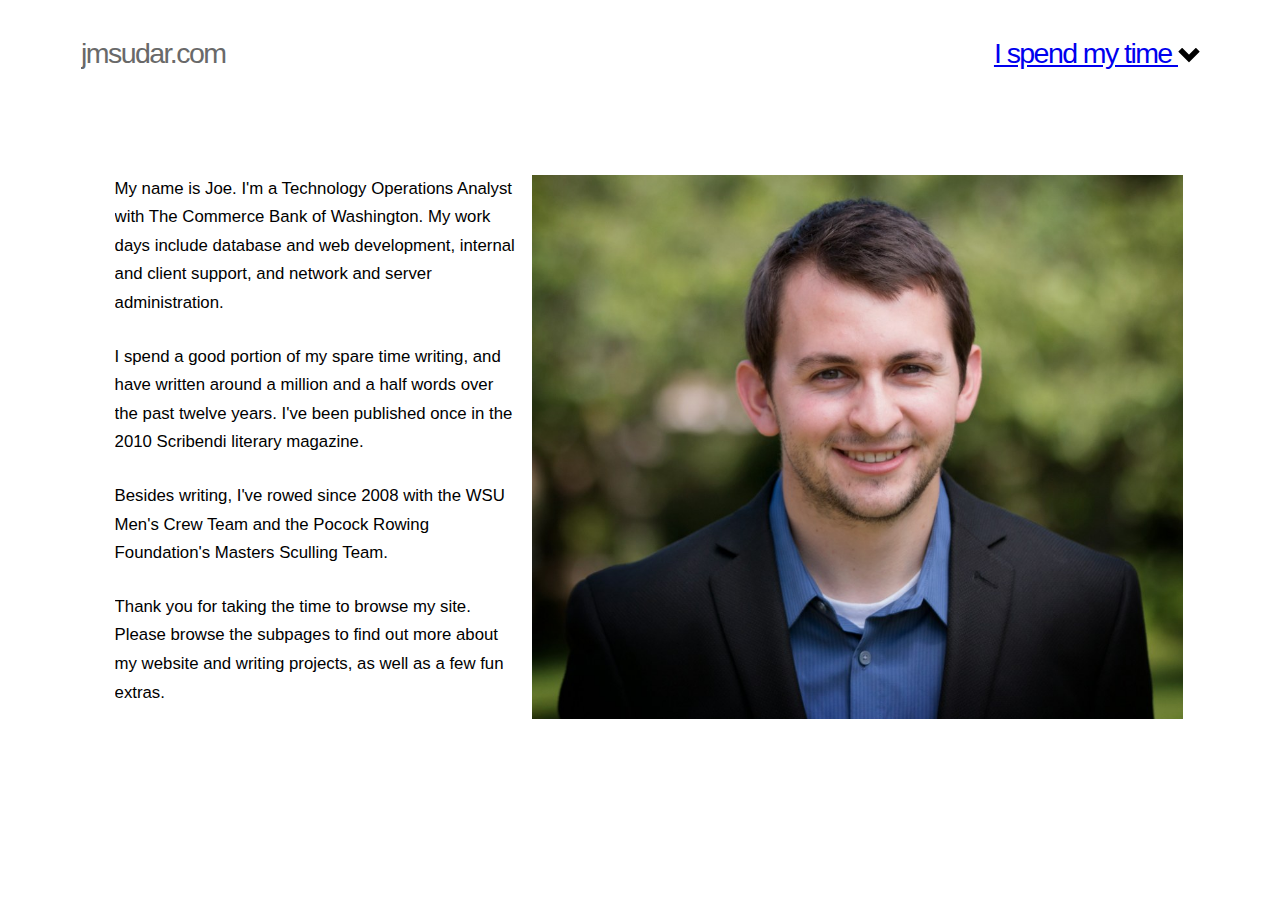
==== index.html @ 403a830b "reorder file call" ====
<!doctype html>
<html class="no-js" lang="">
    <head>
        <meta charset="utf-8">
        <meta http-equiv="x-ua-compatible" content="ie=edge">
        <title>Main - Joe Sudar</title>
        <meta name="description" content="">
        <meta name=viewport content="width=device-width, minimum-scale=1.0, maximum-scale=1.0"/>

        <link rel="apple-touch-icon" href="apple-touch-icon.png">
        <!-- Place favicon.ico in the root directory -->
	<link type="text/css" rel="stylesheet" href="css/jquery.dropdown.min.css" />
	<script type="text/javascript" src="js/jquery-3.1.1.min.js"></script>	
	<script type="text/javascript" src="js/jquery.dropdown.min.js"></script>
        <style>
		html{font:normal normal 105%/1.7 sans-serif}
		.container{max-width:1120px;margin:0 auto;padding:0 30px;padding:0 1.5rem}
		.grid{margin-left:-3%;max-width:105%}
		.unit{display:inline-block;*display:inline;*zoom:1;vertical-align:top;margin-left:3%;margin-right:-.25em;overflow:hidden;*overflow:visible}
		#menu li{float:right;margin-right:1.0em;list-style:none}	
		#menu a{text-decoration:none;color:#696969;font-size:100%}
		#menu a:visited{text-decoration:none;color:#696969}
		.span-grid{width:97%}
		h1{font-family: sans-serif;font-style: normal;font-weight: 700;line-height:1.0;letter-spacing:-0.05555556em;font-size:60px;font-size:3.4em;font-shadow:none;color:#333;}
		h2,.beta{font-family:sans-serif;font-size:40px;font-size:1.7rem;font-weight:500;color:#696969;line-height:1.5;letter-spacing:-0.05555556em}
		p,ul,hr,form,h1,.alpha,h2,.beta{margin-bottom:30px;margin-bottom:1.5rem}
		img{height:auto;}
		.head{height:150px;}
		.intro {float:right;margin:1.0em;max-width:60%;}
		@media screen and (max-width:650px){
		img{height:auto;color:#c00}
		.intro {float:right;margin:1.0em;max-width:100%;}
		.grid{margin-left:0;max-width:none}
		.unit{width:auto;margin-left:0;display:block}
		.head{height:100px}
		h1{font-family: Helvetica Neue,Helvetica,Arial,sans-serif;
		font-style: normal;
		font-weight: 600;line-height:1.0;letter-spacing:-0.05555556em;font-size:50px;font-size:2.0rem;fontshadow:none;color:#333}
		html{font-size:90%:line-height:normal}
		#menu{display:none;}
		img{height:auto;border:0;}
		.intro {display: block;margin-left:auto;margin-right:auto;}
		}
		.jq-dropdown {position: absolute;z-index: 1039;display: none;}
		.jq-dropdown .jq-dropdown-menu,
		.jq-dropdown .jq-dropdown-panel {min-width: 160px;max-width: 360px;list-style: none;background: white;border: solid 1px #ddd;border-radius: 4px;box-shadow: 0 5px 10px rgba(0, 0, 0, 0.2);overflow: visible;padding: 4px 0;margin: 0;}
		.jq-dropdown .jq-dropdown-panel {padding: 10px;}
		.jq-dropdown.jq-dropdown-tip {margin-top: 8px;}
		.jq-dropdown.jq-dropdown-tip:before {position: absolute;top: -6px;left: 9px;content: "";border-left: 7px solid transparent;border-right: 7px solid transparent;border-bottom: 7px solid #ddd;display: inline-block;}
		.jq-dropdown.jq-dropdown-tip:after {position: absolute;top: -5px;left: 10px;content: "";border-left: 6px solid transparent;border-right: 6px solid transparent;border-bottom: 6px solid white;display: inline-block;}
		.jq-dropdown.jq-dropdown-tip.jq-dropdown-anchor-right:before {left: auto;right: 9px;}
		.jq-dropdown.jq-dropdown-tip.jq-dropdown-anchor-right:after {left: auto;right: 10px;}
		.jq-dropdown.jq-dropdown-scroll .jq-dropdown-menu,
		.jq-dropdown.jq-dropdown-scroll .jq-dropdown-panel {max-height: 180px;overflow: auto;}
		.jq-dropdown .jq-dropdown-menu li {list-style: none;padding: 0 0;text-indent: 0;margin: 0;line-height: 18px;}
		.jq-dropdown .jq-dropdown-menu li > a,
		.jq-dropdown .jq-dropdown-menu label {display: block;color: inherit;text-decoration: none;line-height: 18px;padding: 3px 15px;margin: 0;white-space: nowrap;}
		.jq-dropdown .jq-dropdown-menu li > a:hover,
		.jq-dropdown .jq-dropdown-menu label:hover {background-color: #f2f2f2;color: inherit;cursor: pointer;}
		.jq-dropdown .jq-dropdown-menu .jq-dropdown-divider {font-size: 1px;border-top: solid 1px #e5e5e5;padding: 0;margin: 5px 0;}
	</style>
    </head>
    <body id="top">
        <!--[if lt IE 8]>
            <p class="browserupgrade">You are using an <strong>outdated</strong> browser. Please <a href="http://browsehappy.com/">upgrade your browser</a> to improve your experience.</p>
        <![endif]-->

        <!-- Add your site or application content here -->
	<div class="container">
	<div class="grid">
	<div class="unit span-grid">
	<div class="head">        
		<h2 style="float:left;">jmsudar.com</h2>
		<h2 style="float:right;"><a href="#" data-jq-dropdown="#jq-dropdown-1">I spend my time <img src="[data-uri]" alt="down"></a></h2>
	</div>
	<div class="unit span-grid">
	<div id="jq-dropdown-1" class="jq-dropdown jq-dropdown-tip">
    		<ul class="jq-dropdown-menu">
        		<li><a href="#">Writing</a></li>
        		<li><a href="#">Designing</a></li>
        		<li><a href="#">Rowing</a></li>
		</ul>
	</div>
		<img src="[data-uri]" class="intro" alt="portrait">
		<p>My name is Joe. I'm a Technology Operations Analyst with The Commerce Bank of Washington. My work days include database and web development, internal and client support, and network and server administration.</p>
		<p>I spend a good portion of my spare time writing, and have written around a million and a half words over the past twelve years. I've been published once in the 2010 Scribendi literary magazine.</p>
		<p>Besides writing, I've rowed since 2008 with the WSU Men's Crew Team and the Pocock Rowing Foundation's Masters Sculling Team.</p>
		<p>Thank you for taking the time to browse my site. Please browse the subpages to find out more about my website and writing projects, as well as a few fun extras.</p>
  	</div>
	</div>
	</div>
	</div>
	<!--<script>
		jQuery&&function($){function t(t,e){var n=t?$(this):e,d=$(n.attr("data-jq-dropdown")),a=n.hasClass("jq-dropdown-open");if(t){if($(t.target).hasClass("jq-dropdown-ignore"))return;t.preventDefault(),t.stopPropagation()}else if(n!==e.target&&$(e.target).hasClass("jq-dropdown-ignore"))return;o(),a||n.hasClass("jq-dropdown-disabled")||(n.addClass("jq-dropdown-open"),d.data("jq-dropdown-trigger",n).show(),r(),d.trigger("show",{jqDropdown:d,trigger:n}))}function o(t){var o=t?$(t.target).parents().addBack():null;if(o&&o.is(".jq-dropdown")){if(!o.is(".jq-dropdown-menu"))return;if(!o.is("A"))return}$(document).find(".jq-dropdown:visible").each(function(){var t=$(this);t.hide().removeData("jq-dropdown-trigger").trigger("hide",{jqDropdown:t})}),$(document).find(".jq-dropdown-open").removeClass("jq-dropdown-open")}function r(){var t=$(".jq-dropdown:visible").eq(0),o=t.data("jq-dropdown-trigger"),r=o?parseInt(o.attr("data-horizontal-offset")||0,10):null,e=o?parseInt(o.attr("data-vertical-offset")||0,10):null;0!==t.length&&o&&t.css(t.hasClass("jq-dropdown-relative")?{left:t.hasClass("jq-dropdown-anchor-right")?o.position().left-(t.outerWidth(!0)-o.outerWidth(!0))-parseInt(o.css("margin-right"),10)+r:o.position().left+parseInt(o.css("margin-left"),10)+r,top:o.position().top+o.outerHeight(!0)-parseInt(o.css("margin-top"),10)+e}:{left:t.hasClass("jq-dropdown-anchor-right")?o.offset().left-(t.outerWidth()-o.outerWidth())+r:o.offset().left+r,top:o.offset().top+o.outerHeight()+e})}$.extend($.fn,{jqDropdown:function(r,e){switch(r){case"show":return t(null,$(this)),$(this);case"hide":return o(),$(this);case"attach":return $(this).attr("data-jq-dropdown",e);case"detach":return o(),$(this).removeAttr("data-jq-dropdown");case"disable":return $(this).addClass("jq-dropdown-disabled");case"enable":return o(),$(this).removeClass("jq-dropdown-disabled")}}}),$(document).on("click.jq-dropdown","[data-jq-dropdown]",t),$(document).on("click.jq-dropdown",o),$(window).on("resize",r)}(jQuery);
	</script>-->
        <!-- Google Analytics: change UA-XXXXX-X to be your site's ID. -->
        <!--<script>
            (function(b,o,i,l,e,r){b.GoogleAnalyticsObject=l;b[l]||(b[l]=
            function(){(b[l].q=b[l].q||[]).push(arguments)});b[l].l=+new Date;
            e=o.createElement(i);r=o.getElementsByTagName(i)[0];
            e.src='https://www.google-analytics.com/analytics.js';
            r.parentNode.insertBefore(e,r)}(window,document,'script','ga'));
            ga('create','UA-XXXXX-X','auto');ga('send','pageview');
        </script>-->
    </body>
</html>
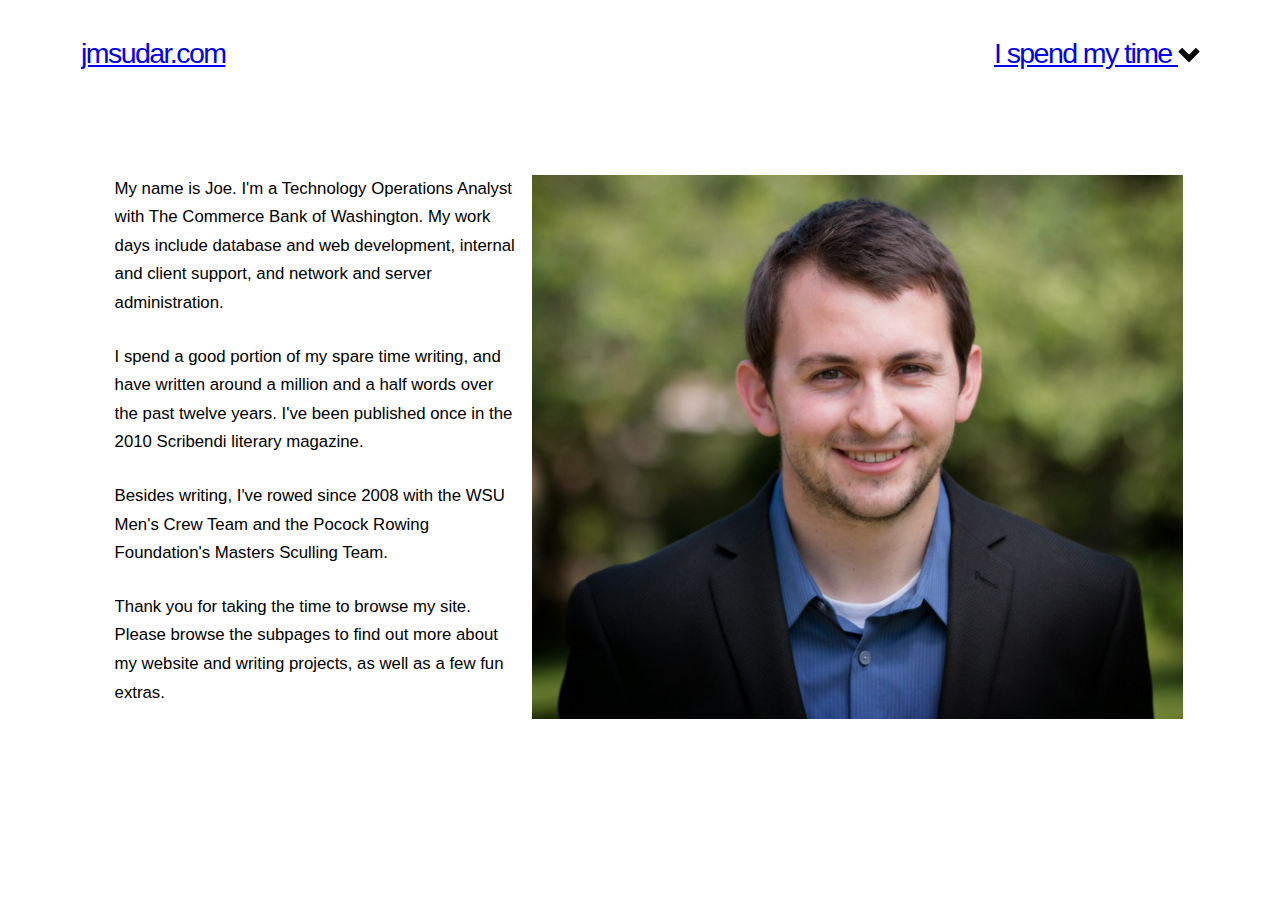
==== commit 41e79fe7: "unlinking CSS" ====
--- a/index.html
+++ b/index.html
@@ -9,7 +9,7 @@
 
         <link rel="apple-touch-icon" href="apple-touch-icon.png">
         <!-- Place favicon.ico in the root directory -->
-	<link type="text/css" rel="stylesheet" href="css/jquery.dropdown.min.css" />
+	<!--<link type="text/css" rel="stylesheet" href="css/jquery.dropdown.min.css" />-->
 	<script type="text/javascript" src="js/jquery-3.1.1.min.js"></script>	
 	<script type="text/javascript" src="js/jquery.dropdown.min.js"></script>
         <style>
@@ -18,8 +18,8 @@
 		.grid{margin-left:-3%;max-width:105%}
 		.unit{display:inline-block;*display:inline;*zoom:1;vertical-align:top;margin-left:3%;margin-right:-.25em;overflow:hidden;*overflow:visible}
 		#menu li{float:right;margin-right:1.0em;list-style:none}	
-		#menu a{text-decoration:none;color:#696969;font-size:100%}
-		#menu a:visited{text-decoration:none;color:#696969}
+		#menu a{text-decoration:none;color:#696969;font-size:100% !important}
+		#menu a:visited{text-decoration:none;color:#696969 !important}
 		.span-grid{width:97%}
 		h1{font-family: sans-serif;font-style: normal;font-weight: 700;line-height:1.0;letter-spacing:-0.05555556em;font-size:60px;font-size:3.4em;font-shadow:none;color:#333;}
 		h2,.beta{font-family:sans-serif;font-size:40px;font-size:1.7rem;font-weight:500;color:#696969;line-height:1.5;letter-spacing:-0.05555556em}
@@ -70,7 +70,7 @@
 	<div class="grid">
 	<div class="unit span-grid">
 	<div class="head">        
-		<h2 style="float:left;">jmsudar.com</h2>
+		<h2 style="float:left;"><a href="#">jmsudar.com</a></h2>
 		<h2 style="float:right;"><a href="#" data-jq-dropdown="#jq-dropdown-1">I spend my time <img src="[data-uri]" alt="down"></a></h2>
 	</div>
 	<div class="unit span-grid">
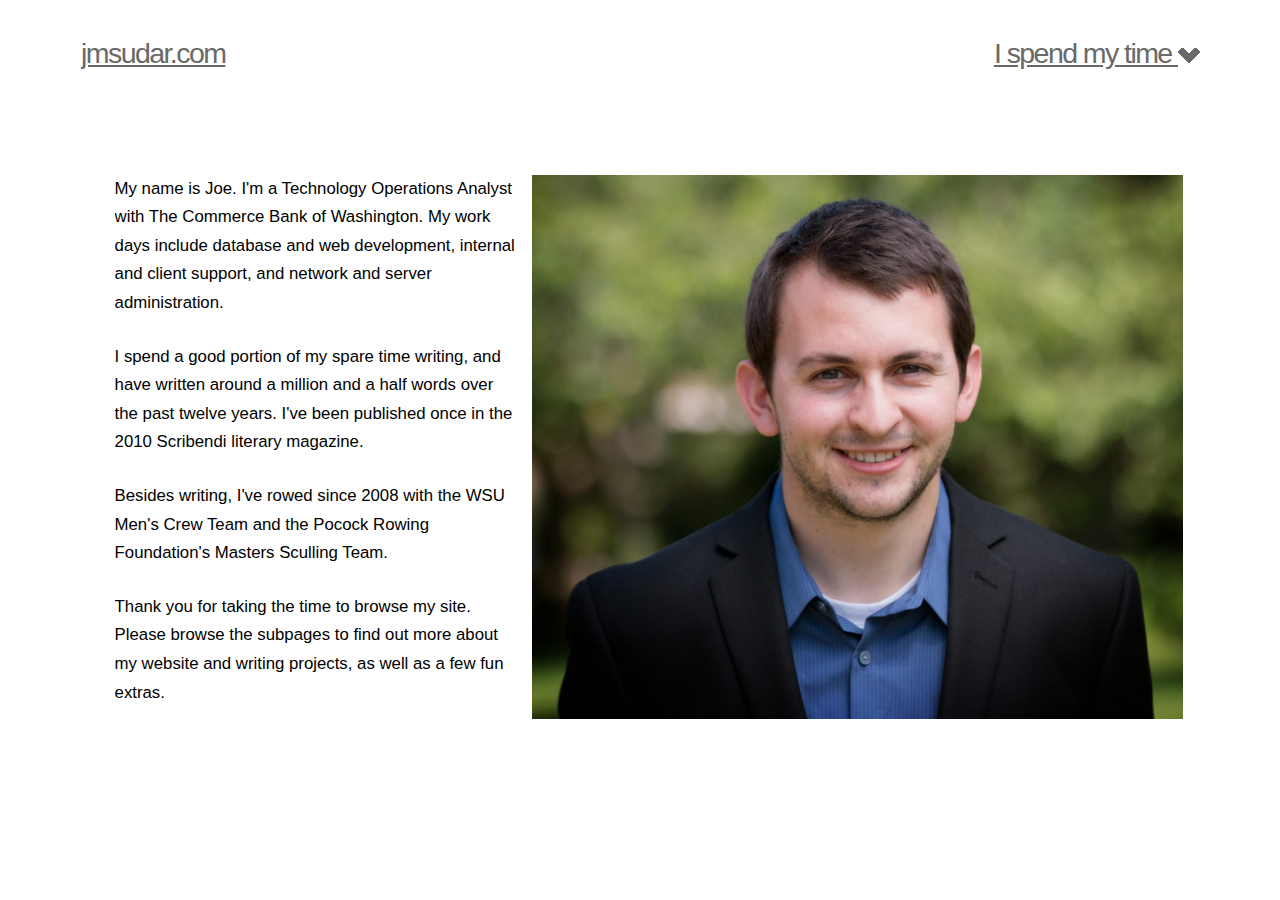
==== commit b850c5c5: "gray chevron" ====
--- a/index.html
+++ b/index.html
@@ -10,16 +10,17 @@
         <link rel="apple-touch-icon" href="apple-touch-icon.png">
         <!-- Place favicon.ico in the root directory -->
 	<!--<link type="text/css" rel="stylesheet" href="css/jquery.dropdown.min.css" />-->
-	<script type="text/javascript" src="js/jquery-3.1.1.min.js"></script>	
-	<script type="text/javascript" src="js/jquery.dropdown.min.js"></script>
+	<!--<script type="text/javascript" src="js/jquery-3.1.1.min.js"></script>-->	
+	<!--<script type="text/javascript" src="js/jquery.dropdown.min.js"></script>-->
         <style>
 		html{font:normal normal 105%/1.7 sans-serif}
+		a{color:#696969; !important}
 		.container{max-width:1120px;margin:0 auto;padding:0 30px;padding:0 1.5rem}
 		.grid{margin-left:-3%;max-width:105%}
 		.unit{display:inline-block;*display:inline;*zoom:1;vertical-align:top;margin-left:3%;margin-right:-.25em;overflow:hidden;*overflow:visible}
 		#menu li{float:right;margin-right:1.0em;list-style:none}	
-		#menu a{text-decoration:none;color:#696969;font-size:100% !important}
-		#menu a:visited{text-decoration:none;color:#696969 !important}
+		#menu a{text-decoration:none;color:#696969;font-size:100%}
+		#menu a:visited{text-decoration:none;color:#696969}
 		.span-grid{width:97%}
 		h1{font-family: sans-serif;font-style: normal;font-weight: 700;line-height:1.0;letter-spacing:-0.05555556em;font-size:60px;font-size:3.4em;font-shadow:none;color:#333;}
 		h2,.beta{font-family:sans-serif;font-size:40px;font-size:1.7rem;font-weight:500;color:#696969;line-height:1.5;letter-spacing:-0.05555556em}
@@ -71,7 +72,7 @@
 	<div class="unit span-grid">
 	<div class="head">        
 		<h2 style="float:left;"><a href="#">jmsudar.com</a></h2>
-		<h2 style="float:right;"><a href="#" data-jq-dropdown="#jq-dropdown-1">I spend my time <img src="[data-uri]" alt="down"></a></h2>
+		<h2 style="float:right;"><a href="#" data-jq-dropdown="#jq-dropdown-1">I spend my time <img src="[data-uri]" alt="down"></a></h2>
 	</div>
 	<div class="unit span-grid">
 	<div id="jq-dropdown-1" class="jq-dropdown jq-dropdown-tip">
@@ -90,9 +91,15 @@
 	</div>
 	</div>
 	</div>
-	<!--<script>
+	<script>
+		/*! jQuery v3.1.1 | (c) jQuery Foundation | jquery.org/license */
+!function(a,b){"use strict";"object"==typeof module&&"object"==typeof module.exports?module.exports=a.document?b(a,!0):function(a){if(!a.document)throw new Error("jQuery requires a window with a document");return b(a)}:b(a)}("undefined"!=typeof window?window:this,function(a,b){"use strict";var c=[],d=a.document,e=Object.getPrototypeOf,f=c.slice,g=c.concat,h=c.push,i=c.indexOf,j={},k=j.toString,l=j.hasOwnProperty,m=l.toString,n=m.call(Object),o={};function p(a,b){b=b||d;var c=b.createElement("script");c.text=a,b.head.appendChild(c).parentNode.removeChild(c)}var q="3.1.1",r=function(a,b){return new r.fn.init(a,b)},s=/^[\s\uFEFF\xA0]+|[\s\uFEFF\xA0]+$/g,t=/^-ms-/,u=/-([a-z])/g,v=function(a,b){return b.toUpperCase()};r.fn=r.prototype={jquery:q,constructor:r,length:0,toArray:function(){return f.call(this)},get:function(a){return null==a?f.call(this):a<0?this[a+this.length]:this[a]},pushStack:function(a){var b=r.merge(this.constructor(),a);return b.prevObject=this,b},each:function(a){return r.each(this,a)},map:function(a){return this.pushStack(r.map(this,function(b,c){return a.call(b,c,b)}))},slice:function(){return this.pushStack(f.apply(this,arguments))},first:function(){return this.eq(0)},last:function(){return this.eq(-1)},eq:function(a){var b=this.length,c=+a+(a<0?b:0);return this.pushStack(c>=0&&c<b?[this[c]]:[])},end:function(){return this.prevObject||this.constructor()},push:h,sort:c.sort,splice:c.splice},r.extend=r.fn.extend=function(){var a,b,c,d,e,f,g=arguments[0]||{},h=1,i=arguments.length,j=!1;for("boolean"==typeof g&&(j=g,g=arguments[h]||{},h++),"object"==typeof g||r.isFunction(g)||(g={}),h===i&&(g=this,h--);h<i;h++)if(null!=(a=arguments[h]))for(b in a)c=g[b],d=a[b],g!==d&&(j&&d&&(r.isPlainObject(d)||(e=r.isArray(d)))?(e?(e=!1,f=c&&r.isArray(c)?c:[]):f=c&&r.isPlainObject(c)?c:{},g[b]=r.extend(j,f,d)):void 0!==d&&(g[b]=d));return g},r.extend({expando:"jQuery"+(q+Math.random()).replace(/\D/g,""),isReady:!0,error:function(a){throw new Error(a)},noop:function(){},isFunction:function(a){return"function"===r.type(a)},isArray:Array.isArray,isWindow:function(a){return null!=a&&a===a.window},isNumeric:function(a){var b=r.type(a);return("number"===b||"string"===b)&&!isNaN(a-parseFloat(a))},isPlainObject:function(a){var b,c;return!(!a||"[object Object]"!==k.call(a))&&(!(b=e(a))||(c=l.call(b,"constructor")&&b.constructor,"function"==typeof c&&m.call(c)===n))},isEmptyObject:function(a){var b;for(b in a)return!1;return!0},type:function(a){return null==a?a+"":"object"==typeof a||"function"==typeof a?j[k.call(a)]||"object":typeof a},globalEval:function(a){p(a)},camelCase:function(a){return a.replace(t,"ms-").replace(u,v)},nodeName:function(a,b){return a.nodeName&&a.nodeName.toLowerCase()===b.toLowerCase()},each:function(a,b){var c,d=0;if(w(a)){for(c=a.length;d<c;d++)if(b.call(a[d],d,a[d])===!1)break}else for(d in a)if(b.call(a[d],d,a[d])===!1)break;return a},trim:function(a){return null==a?"":(a+"").replace(s,"")},makeArray:function(a,b){var c=b||[];return null!=a&&(w(Object(a))?r.merge(c,"string"==typeof a?[a]:a):h.call(c,a)),c},inArray:function(a,b,c){return null==b?-1:i.call(b,a,c)},merge:function(a,b){for(var c=+b.length,d=0,e=a.length;d<c;d++)a[e++]=b[d];return a.length=e,a},grep:function(a,b,c){for(var d,e=[],f=0,g=a.length,h=!c;f<g;f++)d=!b(a[f],f),d!==h&&e.push(a[f]);return e},map:function(a,b,c){var d,e,f=0,h=[];if(w(a))for(d=a.length;f<d;f++)e=b(a[f],f,c),null!=e&&h.push(e);else for(f in a)e=b(a[f],f,c),null!=e&&h.push(e);return g.apply([],h)},guid:1,proxy:function(a,b){var c,d,e;if("string"==typeof b&&(c=a[b],b=a,a=c),r.isFunction(a))return d=f.call(arguments,2),e=function(){return a.apply(b||this,d.concat(f.call(arguments)))},e.guid=a.guid=a.guid||r.guid++,e},now:Date.now,support:o}),"function"==typeof Symbol&&(r.fn[Symbol.iterator]=c[Symbol.iterator]),r.each("Boolean Number String Function Array Date RegExp Object Error Symbol".split(" "),function(a,b){j["[object "+b+"]"]=b.toLowerCase()});function w(a){var b=!!a&&"length"in a&&a.length,c=r.type(a);return"function"!==c&&!r.isWindow(a)&&("array"===c||0===b||"number"==typeof b&&b>0&&b-1 in a)}var x=function(a){var b,c,d,e,f,g,h,i,j,k,l,m,n,o,p,q,r,s,t,u="sizzle"+1*new Date,v=a.document,w=0,x=0,y=ha(),z=ha(),A=ha(),B=function(a,b){return a===b&&(l=!0),0},C={}.hasOwnProperty,D=[],E=D.pop,F=D.push,G=D.push,H=D.slice,I=function(a,b){for(var c=0,d=a.length;c<d;c++)if(a[c]===b)return c;return-1},J="checked|selected|async|autofocus|autoplay|controls|defer|disabled|hidden|ismap|loop|multiple|open|readonly|required|scoped",K="[\\x20\\t\\r\\n\\f]",L="(?:\\\\.|[\\w-]|[^\0-\\xa0])+",M="\\["+K+"*("+L+")(?:"+K+"*([*^$|!~]?=)"+K+"*(?:'((?:\\\\.|[^\\\\'])*)'|\"((?:\\\\.|[^\\\\\"])*)\"|("+L+"))|)"+K+"*\\]",N=":("+L+")(?:\\((('((?:\\\\.|[^\\\\'])*)'|\"((?:\\\\.|[^\\\\\"])*)\")|((?:\\\\.|[^\\\\()[\\]]|"+M+")*)|.*)\\)|)",O=new RegExp(K+"+","g"),P=new RegExp("^"+K+"+|((?:^|[^\\\\])(?:\\\\.)*)"+K+"+$","g"),Q=new RegExp("^"+K+"*,"+K+"*"),R=new RegExp("^"+K+"*([>+~]|"+K+")"+K+"*"),S=new RegExp("="+K+"*([^\\]'\"]*?)"+K+"*\\]","g"),T=new RegExp(N),U=new RegExp("^"+L+"$"),V={ID:new RegExp("^#("+L+")"),CLASS:new RegExp("^\\.("+L+")"),TAG:new RegExp("^("+L+"|[*])"),ATTR:new RegExp("^"+M),PSEUDO:new RegExp("^"+N),CHILD:new RegExp("^:(only|first|last|nth|nth-last)-(child|of-type)(?:\\("+K+"*(even|odd|(([+-]|)(\\d*)n|)"+K+"*(?:([+-]|)"+K+"*(\\d+)|))"+K+"*\\)|)","i"),bool:new RegExp("^(?:"+J+")$","i"),needsContext:new RegExp("^"+K+"*[>+~]|:(even|odd|eq|gt|lt|nth|first|last)(?:\\("+K+"*((?:-\\d)?\\d*)"+K+"*\\)|)(?=[^-]|$)","i")},W=/^(?:input|select|textarea|button)$/i,X=/^h\d$/i,Y=/^[^{]+\{\s*\[native \w/,Z=/^(?:#([\w-]+)|(\w+)|\.([\w-]+))$/,$=/[+~]/,_=new RegExp("\\\\([\\da-f]{1,6}"+K+"?|("+K+")|.)","ig"),aa=function(a,b,c){var d="0x"+b-65536;return d!==d||c?b:d<0?String.fromCharCode(d+65536):String.fromCharCode(d>>10|55296,1023&d|56320)},ba=/([\0-\x1f\x7f]|^-?\d)|^-$|[^\0-\x1f\x7f-\uFFFF\w-]/g,ca=function(a,b){return b?"\0"===a?"\ufffd":a.slice(0,-1)+"\\"+a.charCodeAt(a.length-1).toString(16)+" ":"\\"+a},da=function(){m()},ea=ta(function(a){return a.disabled===!0&&("form"in a||"label"in a)},{dir:"parentNode",next:"legend"});try{G.apply(D=H.call(v.childNodes),v.childNodes),D[v.childNodes.length].nodeType}catch(fa){G={apply:D.length?function(a,b){F.apply(a,H.call(b))}:function(a,b){var c=a.length,d=0;while(a[c++]=b[d++]);a.length=c-1}}}function ga(a,b,d,e){var f,h,j,k,l,o,r,s=b&&b.ownerDocument,w=b?b.nodeType:9;if(d=d||[],"string"!=typeof a||!a||1!==w&&9!==w&&11!==w)return d;if(!e&&((b?b.ownerDocument||b:v)!==n&&m(b),b=b||n,p)){if(11!==w&&(l=Z.exec(a)))if(f=l[1]){if(9===w){if(!(j=b.getElementById(f)))return d;if(j.id===f)return d.push(j),d}else if(s&&(j=s.getElementById(f))&&t(b,j)&&j.id===f)return d.push(j),d}else{if(l[2])return G.apply(d,b.getElementsByTagName(a)),d;if((f=l[3])&&c.getElementsByClassName&&b.getElementsByClassName)return G.apply(d,b.getElementsByClassName(f)),d}if(c.qsa&&!A[a+" "]&&(!q||!q.test(a))){if(1!==w)s=b,r=a;else if("object"!==b.nodeName.toLowerCase()){(k=b.getAttribute("id"))?k=k.replace(ba,ca):b.setAttribute("id",k=u),o=g(a),h=o.length;while(h--)o[h]="#"+k+" "+sa(o[h]);r=o.join(","),s=$.test(a)&&qa(b.parentNode)||b}if(r)try{return G.apply(d,s.querySelectorAll(r)),d}catch(x){}finally{k===u&&b.removeAttribute("id")}}}return i(a.replace(P,"$1"),b,d,e)}function ha(){var a=[];function b(c,e){return a.push(c+" ")>d.cacheLength&&delete b[a.shift()],b[c+" "]=e}return b}function ia(a){return a[u]=!0,a}function ja(a){var b=n.createElement("fieldset");try{return!!a(b)}catch(c){return!1}finally{b.parentNode&&b.parentNode.removeChild(b),b=null}}function ka(a,b){var c=a.split("|"),e=c.length;while(e--)d.attrHandle[c[e]]=b}function la(a,b){var c=b&&a,d=c&&1===a.nodeType&&1===b.nodeType&&a.sourceIndex-b.sourceIndex;if(d)return d;if(c)while(c=c.nextSibling)if(c===b)return-1;return a?1:-1}function ma(a){return function(b){var c=b.nodeName.toLowerCase();return"input"===c&&b.type===a}}function na(a){return function(b){var c=b.nodeName.toLowerCase();return("input"===c||"button"===c)&&b.type===a}}function oa(a){return function(b){return"form"in b?b.parentNode&&b.disabled===!1?"label"in b?"label"in b.parentNode?b.parentNode.disabled===a:b.disabled===a:b.isDisabled===a||b.isDisabled!==!a&&ea(b)===a:b.disabled===a:"label"in b&&b.disabled===a}}function pa(a){return ia(function(b){return b=+b,ia(function(c,d){var e,f=a([],c.length,b),g=f.length;while(g--)c[e=f[g]]&&(c[e]=!(d[e]=c[e]))})})}function qa(a){return a&&"undefined"!=typeof a.getElementsByTagName&&a}c=ga.support={},f=ga.isXML=function(a){var b=a&&(a.ownerDocument||a).documentElement;return!!b&&"HTML"!==b.nodeName},m=ga.setDocument=function(a){var b,e,g=a?a.ownerDocument||a:v;return g!==n&&9===g.nodeType&&g.documentElement?(n=g,o=n.documentElement,p=!f(n),v!==n&&(e=n.defaultView)&&e.top!==e&&(e.addEventListener?e.addEventListener("unload",da,!1):e.attachEvent&&e.attachEvent("onunload",da)),c.attributes=ja(function(a){return a.className="i",!a.getAttribute("className")}),c.getElementsByTagName=ja(function(a){return a.appendChild(n.createComment("")),!a.getElementsByTagName("*").length}),c.getElementsByClassName=Y.test(n.getElementsByClassName),c.getById=ja(function(a){return o.appendChild(a).id=u,!n.getElementsByName||!n.getElementsByName(u).length}),c.getById?(d.filter.ID=function(a){var b=a.replace(_,aa);return function(a){return a.getAttribute("id")===b}},d.find.ID=function(a,b){if("undefined"!=typeof b.getElementById&&p){var c=b.getElementById(a);return c?[c]:[]}}):(d.filter.ID=function(a){var b=a.replace(_,aa);return function(a){var c="undefined"!=typeof a.getAttributeNode&&a.getAttributeNode("id");return c&&c.value===b}},d.find.ID=function(a,b){if("undefined"!=typeof b.getElementById&&p){var c,d,e,f=b.getElementById(a);if(f){if(c=f.getAttributeNode("id"),c&&c.value===a)return[f];e=b.getElementsByName(a),d=0;while(f=e[d++])if(c=f.getAttributeNode("id"),c&&c.value===a)return[f]}return[]}}),d.find.TAG=c.getElementsByTagName?function(a,b){return"undefined"!=typeof b.getElementsByTagName?b.getElementsByTagName(a):c.qsa?b.querySelectorAll(a):void 0}:function(a,b){var c,d=[],e=0,f=b.getElementsByTagName(a);if("*"===a){while(c=f[e++])1===c.nodeType&&d.push(c);return d}return f},d.find.CLASS=c.getElementsByClassName&&function(a,b){if("undefined"!=typeof b.getElementsByClassName&&p)return b.getElementsByClassName(a)},r=[],q=[],(c.qsa=Y.test(n.querySelectorAll))&&(ja(function(a){o.appendChild(a).innerHTML="<a id='"+u+"'></a><select id='"+u+"-\r\\' msallowcapture=''><option selected=''></option></select>",a.querySelectorAll("[msallowcapture^='']").length&&q.push("[*^$]="+K+"*(?:''|\"\")"),a.querySelectorAll("[selected]").length||q.push("\\["+K+"*(?:value|"+J+")"),a.querySelectorAll("[id~="+u+"-]").length||q.push("~="),a.querySelectorAll(":checked").length||q.push(":checked"),a.querySelectorAll("a#"+u+"+*").length||q.push(".#.+[+~]")}),ja(function(a){a.innerHTML="<a href='' disabled='disabled'></a><select disabled='disabled'><option/></select>";var b=n.createElement("input");b.setAttribute("type","hidden"),a.appendChild(b).setAttribute("name","D"),a.querySelectorAll("[name=d]").length&&q.push("name"+K+"*[*^$|!~]?="),2!==a.querySelectorAll(":enabled").length&&q.push(":enabled",":disabled"),o.appendChild(a).disabled=!0,2!==a.querySelectorAll(":disabled").length&&q.push(":enabled",":disabled"),a.querySelectorAll("*,:x"),q.push(",.*:")})),(c.matchesSelector=Y.test(s=o.matches||o.webkitMatchesSelector||o.mozMatchesSelector||o.oMatchesSelector||o.msMatchesSelector))&&ja(function(a){c.disconnectedMatch=s.call(a,"*"),s.call(a,"[s!='']:x"),r.push("!=",N)}),q=q.length&&new RegExp(q.join("|")),r=r.length&&new RegExp(r.join("|")),b=Y.test(o.compareDocumentPosition),t=b||Y.test(o.contains)?function(a,b){var c=9===a.nodeType?a.documentElement:a,d=b&&b.parentNode;return a===d||!(!d||1!==d.nodeType||!(c.contains?c.contains(d):a.compareDocumentPosition&&16&a.compareDocumentPosition(d)))}:function(a,b){if(b)while(b=b.parentNode)if(b===a)return!0;return!1},B=b?function(a,b){if(a===b)return l=!0,0;var d=!a.compareDocumentPosition-!b.compareDocumentPosition;return d?d:(d=(a.ownerDocument||a)===(b.ownerDocument||b)?a.compareDocumentPosition(b):1,1&d||!c.sortDetached&&b.compareDocumentPosition(a)===d?a===n||a.ownerDocument===v&&t(v,a)?-1:b===n||b.ownerDocument===v&&t(v,b)?1:k?I(k,a)-I(k,b):0:4&d?-1:1)}:function(a,b){if(a===b)return l=!0,0;var c,d=0,e=a.parentNode,f=b.parentNode,g=[a],h=[b];if(!e||!f)return a===n?-1:b===n?1:e?-1:f?1:k?I(k,a)-I(k,b):0;if(e===f)return la(a,b);c=a;while(c=c.parentNode)g.unshift(c);c=b;while(c=c.parentNode)h.unshift(c);while(g[d]===h[d])d++;return d?la(g[d],h[d]):g[d]===v?-1:h[d]===v?1:0},n):n},ga.matches=function(a,b){return ga(a,null,null,b)},ga.matchesSelector=function(a,b){if((a.ownerDocument||a)!==n&&m(a),b=b.replace(S,"='$1']"),c.matchesSelector&&p&&!A[b+" "]&&(!r||!r.test(b))&&(!q||!q.test(b)))try{var d=s.call(a,b);if(d||c.disconnectedMatch||a.document&&11!==a.document.nodeType)return d}catch(e){}return ga(b,n,null,[a]).length>0},ga.contains=function(a,b){return(a.ownerDocument||a)!==n&&m(a),t(a,b)},ga.attr=function(a,b){(a.ownerDocument||a)!==n&&m(a);var e=d.attrHandle[b.toLowerCase()],f=e&&C.call(d.attrHandle,b.toLowerCase())?e(a,b,!p):void 0;return void 0!==f?f:c.attributes||!p?a.getAttribute(b):(f=a.getAttributeNode(b))&&f.specified?f.value:null},ga.escape=function(a){return(a+"").replace(ba,ca)},ga.error=function(a){throw new Error("Syntax error, unrecognized expression: "+a)},ga.uniqueSort=function(a){var b,d=[],e=0,f=0;if(l=!c.detectDuplicates,k=!c.sortStable&&a.slice(0),a.sort(B),l){while(b=a[f++])b===a[f]&&(e=d.push(f));while(e--)a.splice(d[e],1)}return k=null,a},e=ga.getText=function(a){var b,c="",d=0,f=a.nodeType;if(f){if(1===f||9===f||11===f){if("string"==typeof a.textContent)return a.textContent;for(a=a.firstChild;a;a=a.nextSibling)c+=e(a)}else if(3===f||4===f)return a.nodeValue}else while(b=a[d++])c+=e(b);return c},d=ga.selectors={cacheLength:50,createPseudo:ia,match:V,attrHandle:{},find:{},relative:{">":{dir:"parentNode",first:!0}," ":{dir:"parentNode"},"+":{dir:"previousSibling",first:!0},"~":{dir:"previousSibling"}},preFilter:{ATTR:function(a){return a[1]=a[1].replace(_,aa),a[3]=(a[3]||a[4]||a[5]||"").replace(_,aa),"~="===a[2]&&(a[3]=" "+a[3]+" "),a.slice(0,4)},CHILD:function(a){return a[1]=a[1].toLowerCase(),"nth"===a[1].slice(0,3)?(a[3]||ga.error(a[0]),a[4]=+(a[4]?a[5]+(a[6]||1):2*("even"===a[3]||"odd"===a[3])),a[5]=+(a[7]+a[8]||"odd"===a[3])):a[3]&&ga.error(a[0]),a},PSEUDO:function(a){var b,c=!a[6]&&a[2];return V.CHILD.test(a[0])?null:(a[3]?a[2]=a[4]||a[5]||"":c&&T.test(c)&&(b=g(c,!0))&&(b=c.indexOf(")",c.length-b)-c.length)&&(a[0]=a[0].slice(0,b),a[2]=c.slice(0,b)),a.slice(0,3))}},filter:{TAG:function(a){var b=a.replace(_,aa).toLowerCase();return"*"===a?function(){return!0}:function(a){return a.nodeName&&a.nodeName.toLowerCase()===b}},CLASS:function(a){var b=y[a+" "];return b||(b=new RegExp("(^|"+K+")"+a+"("+K+"|$)"))&&y(a,function(a){return b.test("string"==typeof a.className&&a.className||"undefined"!=typeof a.getAttribute&&a.getAttribute("class")||"")})},ATTR:function(a,b,c){return function(d){var e=ga.attr(d,a);return null==e?"!="===b:!b||(e+="","="===b?e===c:"!="===b?e!==c:"^="===b?c&&0===e.indexOf(c):"*="===b?c&&e.indexOf(c)>-1:"$="===b?c&&e.slice(-c.length)===c:"~="===b?(" "+e.replace(O," ")+" ").indexOf(c)>-1:"|="===b&&(e===c||e.slice(0,c.length+1)===c+"-"))}},CHILD:function(a,b,c,d,e){var f="nth"!==a.slice(0,3),g="last"!==a.slice(-4),h="of-type"===b;return 1===d&&0===e?function(a){return!!a.parentNode}:function(b,c,i){var j,k,l,m,n,o,p=f!==g?"nextSibling":"previousSibling",q=b.parentNode,r=h&&b.nodeName.toLowerCase(),s=!i&&!h,t=!1;if(q){if(f){while(p){m=b;while(m=m[p])if(h?m.nodeName.toLowerCase()===r:1===m.nodeType)return!1;o=p="only"===a&&!o&&"nextSibling"}return!0}if(o=[g?q.firstChild:q.lastChild],g&&s){m=q,l=m[u]||(m[u]={}),k=l[m.uniqueID]||(l[m.uniqueID]={}),j=k[a]||[],n=j[0]===w&&j[1],t=n&&j[2],m=n&&q.childNodes[n];while(m=++n&&m&&m[p]||(t=n=0)||o.pop())if(1===m.nodeType&&++t&&m===b){k[a]=[w,n,t];break}}else if(s&&(m=b,l=m[u]||(m[u]={}),k=l[m.uniqueID]||(l[m.uniqueID]={}),j=k[a]||[],n=j[0]===w&&j[1],t=n),t===!1)while(m=++n&&m&&m[p]||(t=n=0)||o.pop())if((h?m.nodeName.toLowerCase()===r:1===m.nodeType)&&++t&&(s&&(l=m[u]||(m[u]={}),k=l[m.uniqueID]||(l[m.uniqueID]={}),k[a]=[w,t]),m===b))break;return t-=e,t===d||t%d===0&&t/d>=0}}},PSEUDO:function(a,b){var c,e=d.pseudos[a]||d.setFilters[a.toLowerCase()]||ga.error("unsupported pseudo: "+a);return e[u]?e(b):e.length>1?(c=[a,a,"",b],d.setFilters.hasOwnProperty(a.toLowerCase())?ia(function(a,c){var d,f=e(a,b),g=f.length;while(g--)d=I(a,f[g]),a[d]=!(c[d]=f[g])}):function(a){return e(a,0,c)}):e}},pseudos:{not:ia(function(a){var b=[],c=[],d=h(a.replace(P,"$1"));return d[u]?ia(function(a,b,c,e){var f,g=d(a,null,e,[]),h=a.length;while(h--)(f=g[h])&&(a[h]=!(b[h]=f))}):function(a,e,f){return b[0]=a,d(b,null,f,c),b[0]=null,!c.pop()}}),has:ia(function(a){return function(b){return ga(a,b).length>0}}),contains:ia(function(a){return a=a.replace(_,aa),function(b){return(b.textContent||b.innerText||e(b)).indexOf(a)>-1}}),lang:ia(function(a){return U.test(a||"")||ga.error("unsupported lang: "+a),a=a.replace(_,aa).toLowerCase(),function(b){var c;do if(c=p?b.lang:b.getAttribute("xml:lang")||b.getAttribute("lang"))return c=c.toLowerCase(),c===a||0===c.indexOf(a+"-");while((b=b.parentNode)&&1===b.nodeType);return!1}}),target:function(b){var c=a.location&&a.location.hash;return c&&c.slice(1)===b.id},root:function(a){return a===o},focus:function(a){return a===n.activeElement&&(!n.hasFocus||n.hasFocus())&&!!(a.type||a.href||~a.tabIndex)},enabled:oa(!1),disabled:oa(!0),checked:function(a){var b=a.nodeName.toLowerCase();return"input"===b&&!!a.checked||"option"===b&&!!a.selected},selected:function(a){return a.parentNode&&a.parentNode.selectedIndex,a.selected===!0},empty:function(a){for(a=a.firstChild;a;a=a.nextSibling)if(a.nodeType<6)return!1;return!0},parent:function(a){return!d.pseudos.empty(a)},header:function(a){return X.test(a.nodeName)},input:function(a){return W.test(a.nodeName)},button:function(a){var b=a.nodeName.toLowerCase();return"input"===b&&"button"===a.type||"button"===b},text:function(a){var b;return"input"===a.nodeName.toLowerCase()&&"text"===a.type&&(null==(b=a.getAttribute("type"))||"text"===b.toLowerCase())},first:pa(function(){return[0]}),last:pa(function(a,b){return[b-1]}),eq:pa(function(a,b,c){return[c<0?c+b:c]}),even:pa(function(a,b){for(var c=0;c<b;c+=2)a.push(c);return a}),odd:pa(function(a,b){for(var c=1;c<b;c+=2)a.push(c);return a}),lt:pa(function(a,b,c){for(var d=c<0?c+b:c;--d>=0;)a.push(d);return a}),gt:pa(function(a,b,c){for(var d=c<0?c+b:c;++d<b;)a.push(d);return a})}},d.pseudos.nth=d.pseudos.eq;for(b in{radio:!0,checkbox:!0,file:!0,password:!0,image:!0})d.pseudos[b]=ma(b);for(b in{submit:!0,reset:!0})d.pseudos[b]=na(b);function ra(){}ra.prototype=d.filters=d.pseudos,d.setFilters=new ra,g=ga.tokenize=function(a,b){var c,e,f,g,h,i,j,k=z[a+" "];if(k)return b?0:k.slice(0);h=a,i=[],j=d.preFilter;while(h){c&&!(e=Q.exec(h))||(e&&(h=h.slice(e[0].length)||h),i.push(f=[])),c=!1,(e=R.exec(h))&&(c=e.shift(),f.push({value:c,type:e[0].replace(P," ")}),h=h.slice(c.length));for(g in d.filter)!(e=V[g].exec(h))||j[g]&&!(e=j[g](e))||(c=e.shift(),f.push({value:c,type:g,matches:e}),h=h.slice(c.length));if(!c)break}return b?h.length:h?ga.error(a):z(a,i).slice(0)};function sa(a){for(var b=0,c=a.length,d="";b<c;b++)d+=a[b].value;return d}function ta(a,b,c){var d=b.dir,e=b.next,f=e||d,g=c&&"parentNode"===f,h=x++;return b.first?function(b,c,e){while(b=b[d])if(1===b.nodeType||g)return a(b,c,e);return!1}:function(b,c,i){var j,k,l,m=[w,h];if(i){while(b=b[d])if((1===b.nodeType||g)&&a(b,c,i))return!0}else while(b=b[d])if(1===b.nodeType||g)if(l=b[u]||(b[u]={}),k=l[b.uniqueID]||(l[b.uniqueID]={}),e&&e===b.nodeName.toLowerCase())b=b[d]||b;else{if((j=k[f])&&j[0]===w&&j[1]===h)return m[2]=j[2];if(k[f]=m,m[2]=a(b,c,i))return!0}return!1}}function ua(a){return a.length>1?function(b,c,d){var e=a.length;while(e--)if(!a[e](b,c,d))return!1;return!0}:a[0]}function va(a,b,c){for(var d=0,e=b.length;d<e;d++)ga(a,b[d],c);return c}function wa(a,b,c,d,e){for(var f,g=[],h=0,i=a.length,j=null!=b;h<i;h++)(f=a[h])&&(c&&!c(f,d,e)||(g.push(f),j&&b.push(h)));return g}function xa(a,b,c,d,e,f){return d&&!d[u]&&(d=xa(d)),e&&!e[u]&&(e=xa(e,f)),ia(function(f,g,h,i){var j,k,l,m=[],n=[],o=g.length,p=f||va(b||"*",h.nodeType?[h]:h,[]),q=!a||!f&&b?p:wa(p,m,a,h,i),r=c?e||(f?a:o||d)?[]:g:q;if(c&&c(q,r,h,i),d){j=wa(r,n),d(j,[],h,i),k=j.length;while(k--)(l=j[k])&&(r[n[k]]=!(q[n[k]]=l))}if(f){if(e||a){if(e){j=[],k=r.length;while(k--)(l=r[k])&&j.push(q[k]=l);e(null,r=[],j,i)}k=r.length;while(k--)(l=r[k])&&(j=e?I(f,l):m[k])>-1&&(f[j]=!(g[j]=l))}}else r=wa(r===g?r.splice(o,r.length):r),e?e(null,g,r,i):G.apply(g,r)})}function ya(a){for(var b,c,e,f=a.length,g=d.relative[a[0].type],h=g||d.relative[" "],i=g?1:0,k=ta(function(a){return a===b},h,!0),l=ta(function(a){return I(b,a)>-1},h,!0),m=[function(a,c,d){var e=!g&&(d||c!==j)||((b=c).nodeType?k(a,c,d):l(a,c,d));return b=null,e}];i<f;i++)if(c=d.relative[a[i].type])m=[ta(ua(m),c)];else{if(c=d.filter[a[i].type].apply(null,a[i].matches),c[u]){for(e=++i;e<f;e++)if(d.relative[a[e].type])break;return xa(i>1&&ua(m),i>1&&sa(a.slice(0,i-1).concat({value:" "===a[i-2].type?"*":""})).replace(P,"$1"),c,i<e&&ya(a.slice(i,e)),e<f&&ya(a=a.slice(e)),e<f&&sa(a))}m.push(c)}return ua(m)}function za(a,b){var c=b.length>0,e=a.length>0,f=function(f,g,h,i,k){var l,o,q,r=0,s="0",t=f&&[],u=[],v=j,x=f||e&&d.find.TAG("*",k),y=w+=null==v?1:Math.random()||.1,z=x.length;for(k&&(j=g===n||g||k);s!==z&&null!=(l=x[s]);s++){if(e&&l){o=0,g||l.ownerDocument===n||(m(l),h=!p);while(q=a[o++])if(q(l,g||n,h)){i.push(l);break}k&&(w=y)}c&&((l=!q&&l)&&r--,f&&t.push(l))}if(r+=s,c&&s!==r){o=0;while(q=b[o++])q(t,u,g,h);if(f){if(r>0)while(s--)t[s]||u[s]||(u[s]=E.call(i));u=wa(u)}G.apply(i,u),k&&!f&&u.length>0&&r+b.length>1&&ga.uniqueSort(i)}return k&&(w=y,j=v),t};return c?ia(f):f}return h=ga.compile=function(a,b){var c,d=[],e=[],f=A[a+" "];if(!f){b||(b=g(a)),c=b.length;while(c--)f=ya(b[c]),f[u]?d.push(f):e.push(f);f=A(a,za(e,d)),f.selector=a}return f},i=ga.select=function(a,b,c,e){var f,i,j,k,l,m="function"==typeof a&&a,n=!e&&g(a=m.selector||a);if(c=c||[],1===n.length){if(i=n[0]=n[0].slice(0),i.length>2&&"ID"===(j=i[0]).type&&9===b.nodeType&&p&&d.relative[i[1].type]){if(b=(d.find.ID(j.matches[0].replace(_,aa),b)||[])[0],!b)return c;m&&(b=b.parentNode),a=a.slice(i.shift().value.length)}f=V.needsContext.test(a)?0:i.length;while(f--){if(j=i[f],d.relative[k=j.type])break;if((l=d.find[k])&&(e=l(j.matches[0].replace(_,aa),$.test(i[0].type)&&qa(b.parentNode)||b))){if(i.splice(f,1),a=e.length&&sa(i),!a)return G.apply(c,e),c;break}}}return(m||h(a,n))(e,b,!p,c,!b||$.test(a)&&qa(b.parentNode)||b),c},c.sortStable=u.split("").sort(B).join("")===u,c.detectDuplicates=!!l,m(),c.sortDetached=ja(function(a){return 1&a.compareDocumentPosition(n.createElement("fieldset"))}),ja(function(a){return a.innerHTML="<a href='#'></a>","#"===a.firstChild.getAttribute("href")})||ka("type|href|height|width",function(a,b,c){if(!c)return a.getAttribute(b,"type"===b.toLowerCase()?1:2)}),c.attributes&&ja(function(a){return a.innerHTML="<input/>",a.firstChild.setAttribute("value",""),""===a.firstChild.getAttribute("value")})||ka("value",function(a,b,c){if(!c&&"input"===a.nodeName.toLowerCase())return a.defaultValue}),ja(function(a){return null==a.getAttribute("disabled")})||ka(J,function(a,b,c){var d;if(!c)return a[b]===!0?b.toLowerCase():(d=a.getAttributeNode(b))&&d.specified?d.value:null}),ga}(a);r.find=x,r.expr=x.selectors,r.expr[":"]=r.expr.pseudos,r.uniqueSort=r.unique=x.uniqueSort,r.text=x.getText,r.isXMLDoc=x.isXML,r.contains=x.contains,r.escapeSelector=x.escape;var y=function(a,b,c){var d=[],e=void 0!==c;while((a=a[b])&&9!==a.nodeType)if(1===a.nodeType){if(e&&r(a).is(c))break;d.push(a)}return d},z=function(a,b){for(var c=[];a;a=a.nextSibling)1===a.nodeType&&a!==b&&c.push(a);return c},A=r.expr.match.needsContext,B=/^<([a-z][^\/\0>:\x20\t\r\n\f]*)[\x20\t\r\n\f]*\/?>(?:<\/\1>|)$/i,C=/^.[^:#\[\.,]*$/;function D(a,b,c){return r.isFunction(b)?r.grep(a,function(a,d){return!!b.call(a,d,a)!==c}):b.nodeType?r.grep(a,function(a){return a===b!==c}):"string"!=typeof b?r.grep(a,function(a){return i.call(b,a)>-1!==c}):C.test(b)?r.filter(b,a,c):(b=r.filter(b,a),r.grep(a,function(a){return i.call(b,a)>-1!==c&&1===a.nodeType}))}r.filter=function(a,b,c){var d=b[0];return c&&(a=":not("+a+")"),1===b.length&&1===d.nodeType?r.find.matchesSelector(d,a)?[d]:[]:r.find.matches(a,r.grep(b,function(a){return 1===a.nodeType}))},r.fn.extend({find:function(a){var b,c,d=this.length,e=this;if("string"!=typeof a)return this.pushStack(r(a).filter(function(){for(b=0;b<d;b++)if(r.contains(e[b],this))return!0}));for(c=this.pushStack([]),b=0;b<d;b++)r.find(a,e[b],c);return d>1?r.uniqueSort(c):c},filter:function(a){return this.pushStack(D(this,a||[],!1))},not:function(a){return this.pushStack(D(this,a||[],!0))},is:function(a){return!!D(this,"string"==typeof a&&A.test(a)?r(a):a||[],!1).length}});var E,F=/^(?:\s*(<[\w\W]+>)[^>]*|#([\w-]+))$/,G=r.fn.init=function(a,b,c){var e,f;if(!a)return this;if(c=c||E,"string"==typeof a){if(e="<"===a[0]&&">"===a[a.length-1]&&a.length>=3?[null,a,null]:F.exec(a),!e||!e[1]&&b)return!b||b.jquery?(b||c).find(a):this.constructor(b).find(a);if(e[1]){if(b=b instanceof r?b[0]:b,r.merge(this,r.parseHTML(e[1],b&&b.nodeType?b.ownerDocument||b:d,!0)),B.test(e[1])&&r.isPlainObject(b))for(e in b)r.isFunction(this[e])?this[e](b[e]):this.attr(e,b[e]);return this}return f=d.getElementById(e[2]),f&&(this[0]=f,this.length=1),this}return a.nodeType?(this[0]=a,this.length=1,this):r.isFunction(a)?void 0!==c.ready?c.ready(a):a(r):r.makeArray(a,this)};G.prototype=r.fn,E=r(d);var H=/^(?:parents|prev(?:Until|All))/,I={children:!0,contents:!0,next:!0,prev:!0};r.fn.extend({has:function(a){var b=r(a,this),c=b.length;return this.filter(function(){for(var a=0;a<c;a++)if(r.contains(this,b[a]))return!0})},closest:function(a,b){var c,d=0,e=this.length,f=[],g="string"!=typeof a&&r(a);if(!A.test(a))for(;d<e;d++)for(c=this[d];c&&c!==b;c=c.parentNode)if(c.nodeType<11&&(g?g.index(c)>-1:1===c.nodeType&&r.find.matchesSelector(c,a))){f.push(c);break}return this.pushStack(f.length>1?r.uniqueSort(f):f)},index:function(a){return a?"string"==typeof a?i.call(r(a),this[0]):i.call(this,a.jquery?a[0]:a):this[0]&&this[0].parentNode?this.first().prevAll().length:-1},add:function(a,b){return this.pushStack(r.uniqueSort(r.merge(this.get(),r(a,b))))},addBack:function(a){return this.add(null==a?this.prevObject:this.prevObject.filter(a))}});function J(a,b){while((a=a[b])&&1!==a.nodeType);return a}r.each({parent:function(a){var b=a.parentNode;return b&&11!==b.nodeType?b:null},parents:function(a){return y(a,"parentNode")},parentsUntil:function(a,b,c){return y(a,"parentNode",c)},next:function(a){return J(a,"nextSibling")},prev:function(a){return J(a,"previousSibling")},nextAll:function(a){return y(a,"nextSibling")},prevAll:function(a){return y(a,"previousSibling")},nextUntil:function(a,b,c){return y(a,"nextSibling",c)},prevUntil:function(a,b,c){return y(a,"previousSibling",c)},siblings:function(a){return z((a.parentNode||{}).firstChild,a)},children:function(a){return z(a.firstChild)},contents:function(a){return a.contentDocument||r.merge([],a.childNodes)}},function(a,b){r.fn[a]=function(c,d){var e=r.map(this,b,c);return"Until"!==a.slice(-5)&&(d=c),d&&"string"==typeof d&&(e=r.filter(d,e)),this.length>1&&(I[a]||r.uniqueSort(e),H.test(a)&&e.reverse()),this.pushStack(e)}});var K=/[^\x20\t\r\n\f]+/g;function L(a){var b={};return r.each(a.match(K)||[],function(a,c){b[c]=!0}),b}r.Callbacks=function(a){a="string"==typeof a?L(a):r.extend({},a);var b,c,d,e,f=[],g=[],h=-1,i=function(){for(e=a.once,d=b=!0;g.length;h=-1){c=g.shift();while(++h<f.length)f[h].apply(c[0],c[1])===!1&&a.stopOnFalse&&(h=f.length,c=!1)}a.memory||(c=!1),b=!1,e&&(f=c?[]:"")},j={add:function(){return f&&(c&&!b&&(h=f.length-1,g.push(c)),function d(b){r.each(b,function(b,c){r.isFunction(c)?a.unique&&j.has(c)||f.push(c):c&&c.length&&"string"!==r.type(c)&&d(c)})}(arguments),c&&!b&&i()),this},remove:function(){return r.each(arguments,function(a,b){var c;while((c=r.inArray(b,f,c))>-1)f.splice(c,1),c<=h&&h--}),this},has:function(a){return a?r.inArray(a,f)>-1:f.length>0},empty:function(){return f&&(f=[]),this},disable:function(){return e=g=[],f=c="",this},disabled:function(){return!f},lock:function(){return e=g=[],c||b||(f=c=""),this},locked:function(){return!!e},fireWith:function(a,c){return e||(c=c||[],c=[a,c.slice?c.slice():c],g.push(c),b||i()),this},fire:function(){return j.fireWith(this,arguments),this},fired:function(){return!!d}};return j};function M(a){return a}function N(a){throw a}function O(a,b,c){var d;try{a&&r.isFunction(d=a.promise)?d.call(a).done(b).fail(c):a&&r.isFunction(d=a.then)?d.call(a,b,c):b.call(void 0,a)}catch(a){c.call(void 0,a)}}r.extend({Deferred:function(b){var c=[["notify","progress",r.Callbacks("memory"),r.Callbacks("memory"),2],["resolve","done",r.Callbacks("once memory"),r.Callbacks("once memory"),0,"resolved"],["reject","fail",r.Callbacks("once memory"),r.Callbacks("once memory"),1,"rejected"]],d="pending",e={state:function(){return d},always:function(){return f.done(arguments).fail(arguments),this},"catch":function(a){return e.then(null,a)},pipe:function(){var a=arguments;return r.Deferred(function(b){r.each(c,function(c,d){var e=r.isFunction(a[d[4]])&&a[d[4]];f[d[1]](function(){var a=e&&e.apply(this,arguments);a&&r.isFunction(a.promise)?a.promise().progress(b.notify).done(b.resolve).fail(b.reject):b[d[0]+"With"](this,e?[a]:arguments)})}),a=null}).promise()},then:function(b,d,e){var f=0;function g(b,c,d,e){return function(){var h=this,i=arguments,j=function(){var a,j;if(!(b<f)){if(a=d.apply(h,i),a===c.promise())throw new TypeError("Thenable self-resolution");j=a&&("object"==typeof a||"function"==typeof a)&&a.then,r.isFunction(j)?e?j.call(a,g(f,c,M,e),g(f,c,N,e)):(f++,j.call(a,g(f,c,M,e),g(f,c,N,e),g(f,c,M,c.notifyWith))):(d!==M&&(h=void 0,i=[a]),(e||c.resolveWith)(h,i))}},k=e?j:function(){try{j()}catch(a){r.Deferred.exceptionHook&&r.Deferred.exceptionHook(a,k.stackTrace),b+1>=f&&(d!==N&&(h=void 0,i=[a]),c.rejectWith(h,i))}};b?k():(r.Deferred.getStackHook&&(k.stackTrace=r.Deferred.getStackHook()),a.setTimeout(k))}}return r.Deferred(function(a){c[0][3].add(g(0,a,r.isFunction(e)?e:M,a.notifyWith)),c[1][3].add(g(0,a,r.isFunction(b)?b:M)),c[2][3].add(g(0,a,r.isFunction(d)?d:N))}).promise()},promise:function(a){return null!=a?r.extend(a,e):e}},f={};return r.each(c,function(a,b){var g=b[2],h=b[5];e[b[1]]=g.add,h&&g.add(function(){d=h},c[3-a][2].disable,c[0][2].lock),g.add(b[3].fire),f[b[0]]=function(){return f[b[0]+"With"](this===f?void 0:this,arguments),this},f[b[0]+"With"]=g.fireWith}),e.promise(f),b&&b.call(f,f),f},when:function(a){var b=arguments.length,c=b,d=Array(c),e=f.call(arguments),g=r.Deferred(),h=function(a){return function(c){d[a]=this,e[a]=arguments.length>1?f.call(arguments):c,--b||g.resolveWith(d,e)}};if(b<=1&&(O(a,g.done(h(c)).resolve,g.reject),"pending"===g.state()||r.isFunction(e[c]&&e[c].then)))return g.then();while(c--)O(e[c],h(c),g.reject);return g.promise()}});var P=/^(Eval|Internal|Range|Reference|Syntax|Type|URI)Error$/;r.Deferred.exceptionHook=function(b,c){a.console&&a.console.warn&&b&&P.test(b.name)&&a.console.warn("jQuery.Deferred exception: "+b.message,b.stack,c)},r.readyException=function(b){a.setTimeout(function(){throw b})};var Q=r.Deferred();r.fn.ready=function(a){return Q.then(a)["catch"](function(a){r.readyException(a)}),this},r.extend({isReady:!1,readyWait:1,holdReady:function(a){a?r.readyWait++:r.ready(!0)},ready:function(a){(a===!0?--r.readyWait:r.isReady)||(r.isReady=!0,a!==!0&&--r.readyWait>0||Q.resolveWith(d,[r]))}}),r.ready.then=Q.then;function R(){d.removeEventListener("DOMContentLoaded",R),
+a.removeEventListener("load",R),r.ready()}"complete"===d.readyState||"loading"!==d.readyState&&!d.documentElement.doScroll?a.setTimeout(r.ready):(d.addEventListener("DOMContentLoaded",R),a.addEventListener("load",R));var S=function(a,b,c,d,e,f,g){var h=0,i=a.length,j=null==c;if("object"===r.type(c)){e=!0;for(h in c)S(a,b,h,c[h],!0,f,g)}else if(void 0!==d&&(e=!0,r.isFunction(d)||(g=!0),j&&(g?(b.call(a,d),b=null):(j=b,b=function(a,b,c){return j.call(r(a),c)})),b))for(;h<i;h++)b(a[h],c,g?d:d.call(a[h],h,b(a[h],c)));return e?a:j?b.call(a):i?b(a[0],c):f},T=function(a){return 1===a.nodeType||9===a.nodeType||!+a.nodeType};function U(){this.expando=r.expando+U.uid++}U.uid=1,U.prototype={cache:function(a){var b=a[this.expando];return b||(b={},T(a)&&(a.nodeType?a[this.expando]=b:Object.defineProperty(a,this.expando,{value:b,configurable:!0}))),b},set:function(a,b,c){var d,e=this.cache(a);if("string"==typeof b)e[r.camelCase(b)]=c;else for(d in b)e[r.camelCase(d)]=b[d];return e},get:function(a,b){return void 0===b?this.cache(a):a[this.expando]&&a[this.expando][r.camelCase(b)]},access:function(a,b,c){return void 0===b||b&&"string"==typeof b&&void 0===c?this.get(a,b):(this.set(a,b,c),void 0!==c?c:b)},remove:function(a,b){var c,d=a[this.expando];if(void 0!==d){if(void 0!==b){r.isArray(b)?b=b.map(r.camelCase):(b=r.camelCase(b),b=b in d?[b]:b.match(K)||[]),c=b.length;while(c--)delete d[b[c]]}(void 0===b||r.isEmptyObject(d))&&(a.nodeType?a[this.expando]=void 0:delete a[this.expando])}},hasData:function(a){var b=a[this.expando];return void 0!==b&&!r.isEmptyObject(b)}};var V=new U,W=new U,X=/^(?:\{[\w\W]*\}|\[[\w\W]*\])$/,Y=/[A-Z]/g;function Z(a){return"true"===a||"false"!==a&&("null"===a?null:a===+a+""?+a:X.test(a)?JSON.parse(a):a)}function $(a,b,c){var d;if(void 0===c&&1===a.nodeType)if(d="data-"+b.replace(Y,"-$&").toLowerCase(),c=a.getAttribute(d),"string"==typeof c){try{c=Z(c)}catch(e){}W.set(a,b,c)}else c=void 0;return c}r.extend({hasData:function(a){return W.hasData(a)||V.hasData(a)},data:function(a,b,c){return W.access(a,b,c)},removeData:function(a,b){W.remove(a,b)},_data:function(a,b,c){return V.access(a,b,c)},_removeData:function(a,b){V.remove(a,b)}}),r.fn.extend({data:function(a,b){var c,d,e,f=this[0],g=f&&f.attributes;if(void 0===a){if(this.length&&(e=W.get(f),1===f.nodeType&&!V.get(f,"hasDataAttrs"))){c=g.length;while(c--)g[c]&&(d=g[c].name,0===d.indexOf("data-")&&(d=r.camelCase(d.slice(5)),$(f,d,e[d])));V.set(f,"hasDataAttrs",!0)}return e}return"object"==typeof a?this.each(function(){W.set(this,a)}):S(this,function(b){var c;if(f&&void 0===b){if(c=W.get(f,a),void 0!==c)return c;if(c=$(f,a),void 0!==c)return c}else this.each(function(){W.set(this,a,b)})},null,b,arguments.length>1,null,!0)},removeData:function(a){return this.each(function(){W.remove(this,a)})}}),r.extend({queue:function(a,b,c){var d;if(a)return b=(b||"fx")+"queue",d=V.get(a,b),c&&(!d||r.isArray(c)?d=V.access(a,b,r.makeArray(c)):d.push(c)),d||[]},dequeue:function(a,b){b=b||"fx";var c=r.queue(a,b),d=c.length,e=c.shift(),f=r._queueHooks(a,b),g=function(){r.dequeue(a,b)};"inprogress"===e&&(e=c.shift(),d--),e&&("fx"===b&&c.unshift("inprogress"),delete f.stop,e.call(a,g,f)),!d&&f&&f.empty.fire()},_queueHooks:function(a,b){var c=b+"queueHooks";return V.get(a,c)||V.access(a,c,{empty:r.Callbacks("once memory").add(function(){V.remove(a,[b+"queue",c])})})}}),r.fn.extend({queue:function(a,b){var c=2;return"string"!=typeof a&&(b=a,a="fx",c--),arguments.length<c?r.queue(this[0],a):void 0===b?this:this.each(function(){var c=r.queue(this,a,b);r._queueHooks(this,a),"fx"===a&&"inprogress"!==c[0]&&r.dequeue(this,a)})},dequeue:function(a){return this.each(function(){r.dequeue(this,a)})},clearQueue:function(a){return this.queue(a||"fx",[])},promise:function(a,b){var c,d=1,e=r.Deferred(),f=this,g=this.length,h=function(){--d||e.resolveWith(f,[f])};"string"!=typeof a&&(b=a,a=void 0),a=a||"fx";while(g--)c=V.get(f[g],a+"queueHooks"),c&&c.empty&&(d++,c.empty.add(h));return h(),e.promise(b)}});var _=/[+-]?(?:\d*\.|)\d+(?:[eE][+-]?\d+|)/.source,aa=new RegExp("^(?:([+-])=|)("+_+")([a-z%]*)$","i"),ba=["Top","Right","Bottom","Left"],ca=function(a,b){return a=b||a,"none"===a.style.display||""===a.style.display&&r.contains(a.ownerDocument,a)&&"none"===r.css(a,"display")},da=function(a,b,c,d){var e,f,g={};for(f in b)g[f]=a.style[f],a.style[f]=b[f];e=c.apply(a,d||[]);for(f in b)a.style[f]=g[f];return e};function ea(a,b,c,d){var e,f=1,g=20,h=d?function(){return d.cur()}:function(){return r.css(a,b,"")},i=h(),j=c&&c[3]||(r.cssNumber[b]?"":"px"),k=(r.cssNumber[b]||"px"!==j&&+i)&&aa.exec(r.css(a,b));if(k&&k[3]!==j){j=j||k[3],c=c||[],k=+i||1;do f=f||".5",k/=f,r.style(a,b,k+j);while(f!==(f=h()/i)&&1!==f&&--g)}return c&&(k=+k||+i||0,e=c[1]?k+(c[1]+1)*c[2]:+c[2],d&&(d.unit=j,d.start=k,d.end=e)),e}var fa={};function ga(a){var b,c=a.ownerDocument,d=a.nodeName,e=fa[d];return e?e:(b=c.body.appendChild(c.createElement(d)),e=r.css(b,"display"),b.parentNode.removeChild(b),"none"===e&&(e="block"),fa[d]=e,e)}function ha(a,b){for(var c,d,e=[],f=0,g=a.length;f<g;f++)d=a[f],d.style&&(c=d.style.display,b?("none"===c&&(e[f]=V.get(d,"display")||null,e[f]||(d.style.display="")),""===d.style.display&&ca(d)&&(e[f]=ga(d))):"none"!==c&&(e[f]="none",V.set(d,"display",c)));for(f=0;f<g;f++)null!=e[f]&&(a[f].style.display=e[f]);return a}r.fn.extend({show:function(){return ha(this,!0)},hide:function(){return ha(this)},toggle:function(a){return"boolean"==typeof a?a?this.show():this.hide():this.each(function(){ca(this)?r(this).show():r(this).hide()})}});var ia=/^(?:checkbox|radio)$/i,ja=/<([a-z][^\/\0>\x20\t\r\n\f]+)/i,ka=/^$|\/(?:java|ecma)script/i,la={option:[1,"<select multiple='multiple'>","</select>"],thead:[1,"<table>","</table>"],col:[2,"<table><colgroup>","</colgroup></table>"],tr:[2,"<table><tbody>","</tbody></table>"],td:[3,"<table><tbody><tr>","</tr></tbody></table>"],_default:[0,"",""]};la.optgroup=la.option,la.tbody=la.tfoot=la.colgroup=la.caption=la.thead,la.th=la.td;function ma(a,b){var c;return c="undefined"!=typeof a.getElementsByTagName?a.getElementsByTagName(b||"*"):"undefined"!=typeof a.querySelectorAll?a.querySelectorAll(b||"*"):[],void 0===b||b&&r.nodeName(a,b)?r.merge([a],c):c}function na(a,b){for(var c=0,d=a.length;c<d;c++)V.set(a[c],"globalEval",!b||V.get(b[c],"globalEval"))}var oa=/<|&#?\w+;/;function pa(a,b,c,d,e){for(var f,g,h,i,j,k,l=b.createDocumentFragment(),m=[],n=0,o=a.length;n<o;n++)if(f=a[n],f||0===f)if("object"===r.type(f))r.merge(m,f.nodeType?[f]:f);else if(oa.test(f)){g=g||l.appendChild(b.createElement("div")),h=(ja.exec(f)||["",""])[1].toLowerCase(),i=la[h]||la._default,g.innerHTML=i[1]+r.htmlPrefilter(f)+i[2],k=i[0];while(k--)g=g.lastChild;r.merge(m,g.childNodes),g=l.firstChild,g.textContent=""}else m.push(b.createTextNode(f));l.textContent="",n=0;while(f=m[n++])if(d&&r.inArray(f,d)>-1)e&&e.push(f);else if(j=r.contains(f.ownerDocument,f),g=ma(l.appendChild(f),"script"),j&&na(g),c){k=0;while(f=g[k++])ka.test(f.type||"")&&c.push(f)}return l}!function(){var a=d.createDocumentFragment(),b=a.appendChild(d.createElement("div")),c=d.createElement("input");c.setAttribute("type","radio"),c.setAttribute("checked","checked"),c.setAttribute("name","t"),b.appendChild(c),o.checkClone=b.cloneNode(!0).cloneNode(!0).lastChild.checked,b.innerHTML="<textarea>x</textarea>",o.noCloneChecked=!!b.cloneNode(!0).lastChild.defaultValue}();var qa=d.documentElement,ra=/^key/,sa=/^(?:mouse|pointer|contextmenu|drag|drop)|click/,ta=/^([^.]*)(?:\.(.+)|)/;function ua(){return!0}function va(){return!1}function wa(){try{return d.activeElement}catch(a){}}function xa(a,b,c,d,e,f){var g,h;if("object"==typeof b){"string"!=typeof c&&(d=d||c,c=void 0);for(h in b)xa(a,h,c,d,b[h],f);return a}if(null==d&&null==e?(e=c,d=c=void 0):null==e&&("string"==typeof c?(e=d,d=void 0):(e=d,d=c,c=void 0)),e===!1)e=va;else if(!e)return a;return 1===f&&(g=e,e=function(a){return r().off(a),g.apply(this,arguments)},e.guid=g.guid||(g.guid=r.guid++)),a.each(function(){r.event.add(this,b,e,d,c)})}r.event={global:{},add:function(a,b,c,d,e){var f,g,h,i,j,k,l,m,n,o,p,q=V.get(a);if(q){c.handler&&(f=c,c=f.handler,e=f.selector),e&&r.find.matchesSelector(qa,e),c.guid||(c.guid=r.guid++),(i=q.events)||(i=q.events={}),(g=q.handle)||(g=q.handle=function(b){return"undefined"!=typeof r&&r.event.triggered!==b.type?r.event.dispatch.apply(a,arguments):void 0}),b=(b||"").match(K)||[""],j=b.length;while(j--)h=ta.exec(b[j])||[],n=p=h[1],o=(h[2]||"").split(".").sort(),n&&(l=r.event.special[n]||{},n=(e?l.delegateType:l.bindType)||n,l=r.event.special[n]||{},k=r.extend({type:n,origType:p,data:d,handler:c,guid:c.guid,selector:e,needsContext:e&&r.expr.match.needsContext.test(e),namespace:o.join(".")},f),(m=i[n])||(m=i[n]=[],m.delegateCount=0,l.setup&&l.setup.call(a,d,o,g)!==!1||a.addEventListener&&a.addEventListener(n,g)),l.add&&(l.add.call(a,k),k.handler.guid||(k.handler.guid=c.guid)),e?m.splice(m.delegateCount++,0,k):m.push(k),r.event.global[n]=!0)}},remove:function(a,b,c,d,e){var f,g,h,i,j,k,l,m,n,o,p,q=V.hasData(a)&&V.get(a);if(q&&(i=q.events)){b=(b||"").match(K)||[""],j=b.length;while(j--)if(h=ta.exec(b[j])||[],n=p=h[1],o=(h[2]||"").split(".").sort(),n){l=r.event.special[n]||{},n=(d?l.delegateType:l.bindType)||n,m=i[n]||[],h=h[2]&&new RegExp("(^|\\.)"+o.join("\\.(?:.*\\.|)")+"(\\.|$)"),g=f=m.length;while(f--)k=m[f],!e&&p!==k.origType||c&&c.guid!==k.guid||h&&!h.test(k.namespace)||d&&d!==k.selector&&("**"!==d||!k.selector)||(m.splice(f,1),k.selector&&m.delegateCount--,l.remove&&l.remove.call(a,k));g&&!m.length&&(l.teardown&&l.teardown.call(a,o,q.handle)!==!1||r.removeEvent(a,n,q.handle),delete i[n])}else for(n in i)r.event.remove(a,n+b[j],c,d,!0);r.isEmptyObject(i)&&V.remove(a,"handle events")}},dispatch:function(a){var b=r.event.fix(a),c,d,e,f,g,h,i=new Array(arguments.length),j=(V.get(this,"events")||{})[b.type]||[],k=r.event.special[b.type]||{};for(i[0]=b,c=1;c<arguments.length;c++)i[c]=arguments[c];if(b.delegateTarget=this,!k.preDispatch||k.preDispatch.call(this,b)!==!1){h=r.event.handlers.call(this,b,j),c=0;while((f=h[c++])&&!b.isPropagationStopped()){b.currentTarget=f.elem,d=0;while((g=f.handlers[d++])&&!b.isImmediatePropagationStopped())b.rnamespace&&!b.rnamespace.test(g.namespace)||(b.handleObj=g,b.data=g.data,e=((r.event.special[g.origType]||{}).handle||g.handler).apply(f.elem,i),void 0!==e&&(b.result=e)===!1&&(b.preventDefault(),b.stopPropagation()))}return k.postDispatch&&k.postDispatch.call(this,b),b.result}},handlers:function(a,b){var c,d,e,f,g,h=[],i=b.delegateCount,j=a.target;if(i&&j.nodeType&&!("click"===a.type&&a.button>=1))for(;j!==this;j=j.parentNode||this)if(1===j.nodeType&&("click"!==a.type||j.disabled!==!0)){for(f=[],g={},c=0;c<i;c++)d=b[c],e=d.selector+" ",void 0===g[e]&&(g[e]=d.needsContext?r(e,this).index(j)>-1:r.find(e,this,null,[j]).length),g[e]&&f.push(d);f.length&&h.push({elem:j,handlers:f})}return j=this,i<b.length&&h.push({elem:j,handlers:b.slice(i)}),h},addProp:function(a,b){Object.defineProperty(r.Event.prototype,a,{enumerable:!0,configurable:!0,get:r.isFunction(b)?function(){if(this.originalEvent)return b(this.originalEvent)}:function(){if(this.originalEvent)return this.originalEvent[a]},set:function(b){Object.defineProperty(this,a,{enumerable:!0,configurable:!0,writable:!0,value:b})}})},fix:function(a){return a[r.expando]?a:new r.Event(a)},special:{load:{noBubble:!0},focus:{trigger:function(){if(this!==wa()&&this.focus)return this.focus(),!1},delegateType:"focusin"},blur:{trigger:function(){if(this===wa()&&this.blur)return this.blur(),!1},delegateType:"focusout"},click:{trigger:function(){if("checkbox"===this.type&&this.click&&r.nodeName(this,"input"))return this.click(),!1},_default:function(a){return r.nodeName(a.target,"a")}},beforeunload:{postDispatch:function(a){void 0!==a.result&&a.originalEvent&&(a.originalEvent.returnValue=a.result)}}}},r.removeEvent=function(a,b,c){a.removeEventListener&&a.removeEventListener(b,c)},r.Event=function(a,b){return this instanceof r.Event?(a&&a.type?(this.originalEvent=a,this.type=a.type,this.isDefaultPrevented=a.defaultPrevented||void 0===a.defaultPrevented&&a.returnValue===!1?ua:va,this.target=a.target&&3===a.target.nodeType?a.target.parentNode:a.target,this.currentTarget=a.currentTarget,this.relatedTarget=a.relatedTarget):this.type=a,b&&r.extend(this,b),this.timeStamp=a&&a.timeStamp||r.now(),void(this[r.expando]=!0)):new r.Event(a,b)},r.Event.prototype={constructor:r.Event,isDefaultPrevented:va,isPropagationStopped:va,isImmediatePropagationStopped:va,isSimulated:!1,preventDefault:function(){var a=this.originalEvent;this.isDefaultPrevented=ua,a&&!this.isSimulated&&a.preventDefault()},stopPropagation:function(){var a=this.originalEvent;this.isPropagationStopped=ua,a&&!this.isSimulated&&a.stopPropagation()},stopImmediatePropagation:function(){var a=this.originalEvent;this.isImmediatePropagationStopped=ua,a&&!this.isSimulated&&a.stopImmediatePropagation(),this.stopPropagation()}},r.each({altKey:!0,bubbles:!0,cancelable:!0,changedTouches:!0,ctrlKey:!0,detail:!0,eventPhase:!0,metaKey:!0,pageX:!0,pageY:!0,shiftKey:!0,view:!0,"char":!0,charCode:!0,key:!0,keyCode:!0,button:!0,buttons:!0,clientX:!0,clientY:!0,offsetX:!0,offsetY:!0,pointerId:!0,pointerType:!0,screenX:!0,screenY:!0,targetTouches:!0,toElement:!0,touches:!0,which:function(a){var b=a.button;return null==a.which&&ra.test(a.type)?null!=a.charCode?a.charCode:a.keyCode:!a.which&&void 0!==b&&sa.test(a.type)?1&b?1:2&b?3:4&b?2:0:a.which}},r.event.addProp),r.each({mouseenter:"mouseover",mouseleave:"mouseout",pointerenter:"pointerover",pointerleave:"pointerout"},function(a,b){r.event.special[a]={delegateType:b,bindType:b,handle:function(a){var c,d=this,e=a.relatedTarget,f=a.handleObj;return e&&(e===d||r.contains(d,e))||(a.type=f.origType,c=f.handler.apply(this,arguments),a.type=b),c}}}),r.fn.extend({on:function(a,b,c,d){return xa(this,a,b,c,d)},one:function(a,b,c,d){return xa(this,a,b,c,d,1)},off:function(a,b,c){var d,e;if(a&&a.preventDefault&&a.handleObj)return d=a.handleObj,r(a.delegateTarget).off(d.namespace?d.origType+"."+d.namespace:d.origType,d.selector,d.handler),this;if("object"==typeof a){for(e in a)this.off(e,b,a[e]);return this}return b!==!1&&"function"!=typeof b||(c=b,b=void 0),c===!1&&(c=va),this.each(function(){r.event.remove(this,a,c,b)})}});var ya=/<(?!area|br|col|embed|hr|img|input|link|meta|param)(([a-z][^\/\0>\x20\t\r\n\f]*)[^>]*)\/>/gi,za=/<script|<style|<link/i,Aa=/checked\s*(?:[^=]|=\s*.checked.)/i,Ba=/^true\/(.*)/,Ca=/^\s*<!(?:\[CDATA\[|--)|(?:\]\]|--)>\s*$/g;function Da(a,b){return r.nodeName(a,"table")&&r.nodeName(11!==b.nodeType?b:b.firstChild,"tr")?a.getElementsByTagName("tbody")[0]||a:a}function Ea(a){return a.type=(null!==a.getAttribute("type"))+"/"+a.type,a}function Fa(a){var b=Ba.exec(a.type);return b?a.type=b[1]:a.removeAttribute("type"),a}function Ga(a,b){var c,d,e,f,g,h,i,j;if(1===b.nodeType){if(V.hasData(a)&&(f=V.access(a),g=V.set(b,f),j=f.events)){delete g.handle,g.events={};for(e in j)for(c=0,d=j[e].length;c<d;c++)r.event.add(b,e,j[e][c])}W.hasData(a)&&(h=W.access(a),i=r.extend({},h),W.set(b,i))}}function Ha(a,b){var c=b.nodeName.toLowerCase();"input"===c&&ia.test(a.type)?b.checked=a.checked:"input"!==c&&"textarea"!==c||(b.defaultValue=a.defaultValue)}function Ia(a,b,c,d){b=g.apply([],b);var e,f,h,i,j,k,l=0,m=a.length,n=m-1,q=b[0],s=r.isFunction(q);if(s||m>1&&"string"==typeof q&&!o.checkClone&&Aa.test(q))return a.each(function(e){var f=a.eq(e);s&&(b[0]=q.call(this,e,f.html())),Ia(f,b,c,d)});if(m&&(e=pa(b,a[0].ownerDocument,!1,a,d),f=e.firstChild,1===e.childNodes.length&&(e=f),f||d)){for(h=r.map(ma(e,"script"),Ea),i=h.length;l<m;l++)j=e,l!==n&&(j=r.clone(j,!0,!0),i&&r.merge(h,ma(j,"script"))),c.call(a[l],j,l);if(i)for(k=h[h.length-1].ownerDocument,r.map(h,Fa),l=0;l<i;l++)j=h[l],ka.test(j.type||"")&&!V.access(j,"globalEval")&&r.contains(k,j)&&(j.src?r._evalUrl&&r._evalUrl(j.src):p(j.textContent.replace(Ca,""),k))}return a}function Ja(a,b,c){for(var d,e=b?r.filter(b,a):a,f=0;null!=(d=e[f]);f++)c||1!==d.nodeType||r.cleanData(ma(d)),d.parentNode&&(c&&r.contains(d.ownerDocument,d)&&na(ma(d,"script")),d.parentNode.removeChild(d));return a}r.extend({htmlPrefilter:function(a){return a.replace(ya,"<$1></$2>")},clone:function(a,b,c){var d,e,f,g,h=a.cloneNode(!0),i=r.contains(a.ownerDocument,a);if(!(o.noCloneChecked||1!==a.nodeType&&11!==a.nodeType||r.isXMLDoc(a)))for(g=ma(h),f=ma(a),d=0,e=f.length;d<e;d++)Ha(f[d],g[d]);if(b)if(c)for(f=f||ma(a),g=g||ma(h),d=0,e=f.length;d<e;d++)Ga(f[d],g[d]);else Ga(a,h);return g=ma(h,"script"),g.length>0&&na(g,!i&&ma(a,"script")),h},cleanData:function(a){for(var b,c,d,e=r.event.special,f=0;void 0!==(c=a[f]);f++)if(T(c)){if(b=c[V.expando]){if(b.events)for(d in b.events)e[d]?r.event.remove(c,d):r.removeEvent(c,d,b.handle);c[V.expando]=void 0}c[W.expando]&&(c[W.expando]=void 0)}}}),r.fn.extend({detach:function(a){return Ja(this,a,!0)},remove:function(a){return Ja(this,a)},text:function(a){return S(this,function(a){return void 0===a?r.text(this):this.empty().each(function(){1!==this.nodeType&&11!==this.nodeType&&9!==this.nodeType||(this.textContent=a)})},null,a,arguments.length)},append:function(){return Ia(this,arguments,function(a){if(1===this.nodeType||11===this.nodeType||9===this.nodeType){var b=Da(this,a);b.appendChild(a)}})},prepend:function(){return Ia(this,arguments,function(a){if(1===this.nodeType||11===this.nodeType||9===this.nodeType){var b=Da(this,a);b.insertBefore(a,b.firstChild)}})},before:function(){return Ia(this,arguments,function(a){this.parentNode&&this.parentNode.insertBefore(a,this)})},after:function(){return Ia(this,arguments,function(a){this.parentNode&&this.parentNode.insertBefore(a,this.nextSibling)})},empty:function(){for(var a,b=0;null!=(a=this[b]);b++)1===a.nodeType&&(r.cleanData(ma(a,!1)),a.textContent="");return this},clone:function(a,b){return a=null!=a&&a,b=null==b?a:b,this.map(function(){return r.clone(this,a,b)})},html:function(a){return S(this,function(a){var b=this[0]||{},c=0,d=this.length;if(void 0===a&&1===b.nodeType)return b.innerHTML;if("string"==typeof a&&!za.test(a)&&!la[(ja.exec(a)||["",""])[1].toLowerCase()]){a=r.htmlPrefilter(a);try{for(;c<d;c++)b=this[c]||{},1===b.nodeType&&(r.cleanData(ma(b,!1)),b.innerHTML=a);b=0}catch(e){}}b&&this.empty().append(a)},null,a,arguments.length)},replaceWith:function(){var a=[];return Ia(this,arguments,function(b){var c=this.parentNode;r.inArray(this,a)<0&&(r.cleanData(ma(this)),c&&c.replaceChild(b,this))},a)}}),r.each({appendTo:"append",prependTo:"prepend",insertBefore:"before",insertAfter:"after",replaceAll:"replaceWith"},function(a,b){r.fn[a]=function(a){for(var c,d=[],e=r(a),f=e.length-1,g=0;g<=f;g++)c=g===f?this:this.clone(!0),r(e[g])[b](c),h.apply(d,c.get());return this.pushStack(d)}});var Ka=/^margin/,La=new RegExp("^("+_+")(?!px)[a-z%]+$","i"),Ma=function(b){var c=b.ownerDocument.defaultView;return c&&c.opener||(c=a),c.getComputedStyle(b)};!function(){function b(){if(i){i.style.cssText="box-sizing:border-box;position:relative;display:block;margin:auto;border:1px;padding:1px;top:1%;width:50%",i.innerHTML="",qa.appendChild(h);var b=a.getComputedStyle(i);c="1%"!==b.top,g="2px"===b.marginLeft,e="4px"===b.width,i.style.marginRight="50%",f="4px"===b.marginRight,qa.removeChild(h),i=null}}var c,e,f,g,h=d.createElement("div"),i=d.createElement("div");i.style&&(i.style.backgroundClip="content-box",i.cloneNode(!0).style.backgroundClip="",o.clearCloneStyle="content-box"===i.style.backgroundClip,h.style.cssText="border:0;width:8px;height:0;top:0;left:-9999px;padding:0;margin-top:1px;position:absolute",h.appendChild(i),r.extend(o,{pixelPosition:function(){return b(),c},boxSizingReliable:function(){return b(),e},pixelMarginRight:function(){return b(),f},reliableMarginLeft:function(){return b(),g}}))}();function Na(a,b,c){var d,e,f,g,h=a.style;return c=c||Ma(a),c&&(g=c.getPropertyValue(b)||c[b],""!==g||r.contains(a.ownerDocument,a)||(g=r.style(a,b)),!o.pixelMarginRight()&&La.test(g)&&Ka.test(b)&&(d=h.width,e=h.minWidth,f=h.maxWidth,h.minWidth=h.maxWidth=h.width=g,g=c.width,h.width=d,h.minWidth=e,h.maxWidth=f)),void 0!==g?g+"":g}function Oa(a,b){return{get:function(){return a()?void delete this.get:(this.get=b).apply(this,arguments)}}}var Pa=/^(none|table(?!-c[ea]).+)/,Qa={position:"absolute",visibility:"hidden",display:"block"},Ra={letterSpacing:"0",fontWeight:"400"},Sa=["Webkit","Moz","ms"],Ta=d.createElement("div").style;function Ua(a){if(a in Ta)return a;var b=a[0].toUpperCase()+a.slice(1),c=Sa.length;while(c--)if(a=Sa[c]+b,a in Ta)return a}function Va(a,b,c){var d=aa.exec(b);return d?Math.max(0,d[2]-(c||0))+(d[3]||"px"):b}function Wa(a,b,c,d,e){var f,g=0;for(f=c===(d?"border":"content")?4:"width"===b?1:0;f<4;f+=2)"margin"===c&&(g+=r.css(a,c+ba[f],!0,e)),d?("content"===c&&(g-=r.css(a,"padding"+ba[f],!0,e)),"margin"!==c&&(g-=r.css(a,"border"+ba[f]+"Width",!0,e))):(g+=r.css(a,"padding"+ba[f],!0,e),"padding"!==c&&(g+=r.css(a,"border"+ba[f]+"Width",!0,e)));return g}function Xa(a,b,c){var d,e=!0,f=Ma(a),g="border-box"===r.css(a,"boxSizing",!1,f);if(a.getClientRects().length&&(d=a.getBoundingClientRect()[b]),d<=0||null==d){if(d=Na(a,b,f),(d<0||null==d)&&(d=a.style[b]),La.test(d))return d;e=g&&(o.boxSizingReliable()||d===a.style[b]),d=parseFloat(d)||0}return d+Wa(a,b,c||(g?"border":"content"),e,f)+"px"}r.extend({cssHooks:{opacity:{get:function(a,b){if(b){var c=Na(a,"opacity");return""===c?"1":c}}}},cssNumber:{animationIterationCount:!0,columnCount:!0,fillOpacity:!0,flexGrow:!0,flexShrink:!0,fontWeight:!0,lineHeight:!0,opacity:!0,order:!0,orphans:!0,widows:!0,zIndex:!0,zoom:!0},cssProps:{"float":"cssFloat"},style:function(a,b,c,d){if(a&&3!==a.nodeType&&8!==a.nodeType&&a.style){var e,f,g,h=r.camelCase(b),i=a.style;return b=r.cssProps[h]||(r.cssProps[h]=Ua(h)||h),g=r.cssHooks[b]||r.cssHooks[h],void 0===c?g&&"get"in g&&void 0!==(e=g.get(a,!1,d))?e:i[b]:(f=typeof c,"string"===f&&(e=aa.exec(c))&&e[1]&&(c=ea(a,b,e),f="number"),null!=c&&c===c&&("number"===f&&(c+=e&&e[3]||(r.cssNumber[h]?"":"px")),o.clearCloneStyle||""!==c||0!==b.indexOf("background")||(i[b]="inherit"),g&&"set"in g&&void 0===(c=g.set(a,c,d))||(i[b]=c)),void 0)}},css:function(a,b,c,d){var e,f,g,h=r.camelCase(b);return b=r.cssProps[h]||(r.cssProps[h]=Ua(h)||h),g=r.cssHooks[b]||r.cssHooks[h],g&&"get"in g&&(e=g.get(a,!0,c)),void 0===e&&(e=Na(a,b,d)),"normal"===e&&b in Ra&&(e=Ra[b]),""===c||c?(f=parseFloat(e),c===!0||isFinite(f)?f||0:e):e}}),r.each(["height","width"],function(a,b){r.cssHooks[b]={get:function(a,c,d){if(c)return!Pa.test(r.css(a,"display"))||a.getClientRects().length&&a.getBoundingClientRect().width?Xa(a,b,d):da(a,Qa,function(){return Xa(a,b,d)})},set:function(a,c,d){var e,f=d&&Ma(a),g=d&&Wa(a,b,d,"border-box"===r.css(a,"boxSizing",!1,f),f);return g&&(e=aa.exec(c))&&"px"!==(e[3]||"px")&&(a.style[b]=c,c=r.css(a,b)),Va(a,c,g)}}}),r.cssHooks.marginLeft=Oa(o.reliableMarginLeft,function(a,b){if(b)return(parseFloat(Na(a,"marginLeft"))||a.getBoundingClientRect().left-da(a,{marginLeft:0},function(){return a.getBoundingClientRect().left}))+"px"}),r.each({margin:"",padding:"",border:"Width"},function(a,b){r.cssHooks[a+b]={expand:function(c){for(var d=0,e={},f="string"==typeof c?c.split(" "):[c];d<4;d++)e[a+ba[d]+b]=f[d]||f[d-2]||f[0];return e}},Ka.test(a)||(r.cssHooks[a+b].set=Va)}),r.fn.extend({css:function(a,b){return S(this,function(a,b,c){var d,e,f={},g=0;if(r.isArray(b)){for(d=Ma(a),e=b.length;g<e;g++)f[b[g]]=r.css(a,b[g],!1,d);return f}return void 0!==c?r.style(a,b,c):r.css(a,b)},a,b,arguments.length>1)}});function Ya(a,b,c,d,e){return new Ya.prototype.init(a,b,c,d,e)}r.Tween=Ya,Ya.prototype={constructor:Ya,init:function(a,b,c,d,e,f){this.elem=a,this.prop=c,this.easing=e||r.easing._default,this.options=b,this.start=this.now=this.cur(),this.end=d,this.unit=f||(r.cssNumber[c]?"":"px")},cur:function(){var a=Ya.propHooks[this.prop];return a&&a.get?a.get(this):Ya.propHooks._default.get(this)},run:function(a){var b,c=Ya.propHooks[this.prop];return this.options.duration?this.pos=b=r.easing[this.easing](a,this.options.duration*a,0,1,this.options.duration):this.pos=b=a,this.now=(this.end-this.start)*b+this.start,this.options.step&&this.options.step.call(this.elem,this.now,this),c&&c.set?c.set(this):Ya.propHooks._default.set(this),this}},Ya.prototype.init.prototype=Ya.prototype,Ya.propHooks={_default:{get:function(a){var b;return 1!==a.elem.nodeType||null!=a.elem[a.prop]&&null==a.elem.style[a.prop]?a.elem[a.prop]:(b=r.css(a.elem,a.prop,""),b&&"auto"!==b?b:0)},set:function(a){r.fx.step[a.prop]?r.fx.step[a.prop](a):1!==a.elem.nodeType||null==a.elem.style[r.cssProps[a.prop]]&&!r.cssHooks[a.prop]?a.elem[a.prop]=a.now:r.style(a.elem,a.prop,a.now+a.unit)}}},Ya.propHooks.scrollTop=Ya.propHooks.scrollLeft={set:function(a){a.elem.nodeType&&a.elem.parentNode&&(a.elem[a.prop]=a.now)}},r.easing={linear:function(a){return a},swing:function(a){return.5-Math.cos(a*Math.PI)/2},_default:"swing"},r.fx=Ya.prototype.init,r.fx.step={};var Za,$a,_a=/^(?:toggle|show|hide)$/,ab=/queueHooks$/;function bb(){$a&&(a.requestAnimationFrame(bb),r.fx.tick())}function cb(){return a.setTimeout(function(){Za=void 0}),Za=r.now()}function db(a,b){var c,d=0,e={height:a};for(b=b?1:0;d<4;d+=2-b)c=ba[d],e["margin"+c]=e["padding"+c]=a;return b&&(e.opacity=e.width=a),e}function eb(a,b,c){for(var d,e=(hb.tweeners[b]||[]).concat(hb.tweeners["*"]),f=0,g=e.length;f<g;f++)if(d=e[f].call(c,b,a))return d}function fb(a,b,c){var d,e,f,g,h,i,j,k,l="width"in b||"height"in b,m=this,n={},o=a.style,p=a.nodeType&&ca(a),q=V.get(a,"fxshow");c.queue||(g=r._queueHooks(a,"fx"),null==g.unqueued&&(g.unqueued=0,h=g.empty.fire,g.empty.fire=function(){g.unqueued||h()}),g.unqueued++,m.always(function(){m.always(function(){g.unqueued--,r.queue(a,"fx").length||g.empty.fire()})}));for(d in b)if(e=b[d],_a.test(e)){if(delete b[d],f=f||"toggle"===e,e===(p?"hide":"show")){if("show"!==e||!q||void 0===q[d])continue;p=!0}n[d]=q&&q[d]||r.style(a,d)}if(i=!r.isEmptyObject(b),i||!r.isEmptyObject(n)){l&&1===a.nodeType&&(c.overflow=[o.overflow,o.overflowX,o.overflowY],j=q&&q.display,null==j&&(j=V.get(a,"display")),k=r.css(a,"display"),"none"===k&&(j?k=j:(ha([a],!0),j=a.style.display||j,k=r.css(a,"display"),ha([a]))),("inline"===k||"inline-block"===k&&null!=j)&&"none"===r.css(a,"float")&&(i||(m.done(function(){o.display=j}),null==j&&(k=o.display,j="none"===k?"":k)),o.display="inline-block")),c.overflow&&(o.overflow="hidden",m.always(function(){o.overflow=c.overflow[0],o.overflowX=c.overflow[1],o.overflowY=c.overflow[2]})),i=!1;for(d in n)i||(q?"hidden"in q&&(p=q.hidden):q=V.access(a,"fxshow",{display:j}),f&&(q.hidden=!p),p&&ha([a],!0),m.done(function(){p||ha([a]),V.remove(a,"fxshow");for(d in n)r.style(a,d,n[d])})),i=eb(p?q[d]:0,d,m),d in q||(q[d]=i.start,p&&(i.end=i.start,i.start=0))}}function gb(a,b){var c,d,e,f,g;for(c in a)if(d=r.camelCase(c),e=b[d],f=a[c],r.isArray(f)&&(e=f[1],f=a[c]=f[0]),c!==d&&(a[d]=f,delete a[c]),g=r.cssHooks[d],g&&"expand"in g){f=g.expand(f),delete a[d];for(c in f)c in a||(a[c]=f[c],b[c]=e)}else b[d]=e}function hb(a,b,c){var d,e,f=0,g=hb.prefilters.length,h=r.Deferred().always(function(){delete i.elem}),i=function(){if(e)return!1;for(var b=Za||cb(),c=Math.max(0,j.startTime+j.duration-b),d=c/j.duration||0,f=1-d,g=0,i=j.tweens.length;g<i;g++)j.tweens[g].run(f);return h.notifyWith(a,[j,f,c]),f<1&&i?c:(h.resolveWith(a,[j]),!1)},j=h.promise({elem:a,props:r.extend({},b),opts:r.extend(!0,{specialEasing:{},easing:r.easing._default},c),originalProperties:b,originalOptions:c,startTime:Za||cb(),duration:c.duration,tweens:[],createTween:function(b,c){var d=r.Tween(a,j.opts,b,c,j.opts.specialEasing[b]||j.opts.easing);return j.tweens.push(d),d},stop:function(b){var c=0,d=b?j.tweens.length:0;if(e)return this;for(e=!0;c<d;c++)j.tweens[c].run(1);return b?(h.notifyWith(a,[j,1,0]),h.resolveWith(a,[j,b])):h.rejectWith(a,[j,b]),this}}),k=j.props;for(gb(k,j.opts.specialEasing);f<g;f++)if(d=hb.prefilters[f].call(j,a,k,j.opts))return r.isFunction(d.stop)&&(r._queueHooks(j.elem,j.opts.queue).stop=r.proxy(d.stop,d)),d;return r.map(k,eb,j),r.isFunction(j.opts.start)&&j.opts.start.call(a,j),r.fx.timer(r.extend(i,{elem:a,anim:j,queue:j.opts.queue})),j.progress(j.opts.progress).done(j.opts.done,j.opts.complete).fail(j.opts.fail).always(j.opts.always)}r.Animation=r.extend(hb,{tweeners:{"*":[function(a,b){var c=this.createTween(a,b);return ea(c.elem,a,aa.exec(b),c),c}]},tweener:function(a,b){r.isFunction(a)?(b=a,a=["*"]):a=a.match(K);for(var c,d=0,e=a.length;d<e;d++)c=a[d],hb.tweeners[c]=hb.tweeners[c]||[],hb.tweeners[c].unshift(b)},prefilters:[fb],prefilter:function(a,b){b?hb.prefilters.unshift(a):hb.prefilters.push(a)}}),r.speed=function(a,b,c){var e=a&&"object"==typeof a?r.extend({},a):{complete:c||!c&&b||r.isFunction(a)&&a,duration:a,easing:c&&b||b&&!r.isFunction(b)&&b};return r.fx.off||d.hidden?e.duration=0:"number"!=typeof e.duration&&(e.duration in r.fx.speeds?e.duration=r.fx.speeds[e.duration]:e.duration=r.fx.speeds._default),null!=e.queue&&e.queue!==!0||(e.queue="fx"),e.old=e.complete,e.complete=function(){r.isFunction(e.old)&&e.old.call(this),e.queue&&r.dequeue(this,e.queue)},e},r.fn.extend({fadeTo:function(a,b,c,d){return this.filter(ca).css("opacity",0).show().end().animate({opacity:b},a,c,d)},animate:function(a,b,c,d){var e=r.isEmptyObject(a),f=r.speed(b,c,d),g=function(){var b=hb(this,r.extend({},a),f);(e||V.get(this,"finish"))&&b.stop(!0)};return g.finish=g,e||f.queue===!1?this.each(g):this.queue(f.queue,g)},stop:function(a,b,c){var d=function(a){var b=a.stop;delete a.stop,b(c)};return"string"!=typeof a&&(c=b,b=a,a=void 0),b&&a!==!1&&this.queue(a||"fx",[]),this.each(function(){var b=!0,e=null!=a&&a+"queueHooks",f=r.timers,g=V.get(this);if(e)g[e]&&g[e].stop&&d(g[e]);else for(e in g)g[e]&&g[e].stop&&ab.test(e)&&d(g[e]);for(e=f.length;e--;)f[e].elem!==this||null!=a&&f[e].queue!==a||(f[e].anim.stop(c),b=!1,f.splice(e,1));!b&&c||r.dequeue(this,a)})},finish:function(a){return a!==!1&&(a=a||"fx"),this.each(function(){var b,c=V.get(this),d=c[a+"queue"],e=c[a+"queueHooks"],f=r.timers,g=d?d.length:0;for(c.finish=!0,r.queue(this,a,[]),e&&e.stop&&e.stop.call(this,!0),b=f.length;b--;)f[b].elem===this&&f[b].queue===a&&(f[b].anim.stop(!0),f.splice(b,1));for(b=0;b<g;b++)d[b]&&d[b].finish&&d[b].finish.call(this);delete c.finish})}}),r.each(["toggle","show","hide"],function(a,b){var c=r.fn[b];r.fn[b]=function(a,d,e){return null==a||"boolean"==typeof a?c.apply(this,arguments):this.animate(db(b,!0),a,d,e)}}),r.each({slideDown:db("show"),slideUp:db("hide"),slideToggle:db("toggle"),fadeIn:{opacity:"show"},fadeOut:{opacity:"hide"},fadeToggle:{opacity:"toggle"}},function(a,b){r.fn[a]=function(a,c,d){return this.animate(b,a,c,d)}}),r.timers=[],r.fx.tick=function(){var a,b=0,c=r.timers;for(Za=r.now();b<c.length;b++)a=c[b],a()||c[b]!==a||c.splice(b--,1);c.length||r.fx.stop(),Za=void 0},r.fx.timer=function(a){r.timers.push(a),a()?r.fx.start():r.timers.pop()},r.fx.interval=13,r.fx.start=function(){$a||($a=a.requestAnimationFrame?a.requestAnimationFrame(bb):a.setInterval(r.fx.tick,r.fx.interval))},r.fx.stop=function(){a.cancelAnimationFrame?a.cancelAnimationFrame($a):a.clearInterval($a),$a=null},r.fx.speeds={slow:600,fast:200,_default:400},r.fn.delay=function(b,c){return b=r.fx?r.fx.speeds[b]||b:b,c=c||"fx",this.queue(c,function(c,d){var e=a.setTimeout(c,b);d.stop=function(){a.clearTimeout(e)}})},function(){var a=d.createElement("input"),b=d.createElement("select"),c=b.appendChild(d.createElement("option"));a.type="checkbox",o.checkOn=""!==a.value,o.optSelected=c.selected,a=d.createElement("input"),a.value="t",a.type="radio",o.radioValue="t"===a.value}();var ib,jb=r.expr.attrHandle;r.fn.extend({attr:function(a,b){return S(this,r.attr,a,b,arguments.length>1)},removeAttr:function(a){return this.each(function(){r.removeAttr(this,a)})}}),r.extend({attr:function(a,b,c){var d,e,f=a.nodeType;if(3!==f&&8!==f&&2!==f)return"undefined"==typeof a.getAttribute?r.prop(a,b,c):(1===f&&r.isXMLDoc(a)||(e=r.attrHooks[b.toLowerCase()]||(r.expr.match.bool.test(b)?ib:void 0)),
+void 0!==c?null===c?void r.removeAttr(a,b):e&&"set"in e&&void 0!==(d=e.set(a,c,b))?d:(a.setAttribute(b,c+""),c):e&&"get"in e&&null!==(d=e.get(a,b))?d:(d=r.find.attr(a,b),null==d?void 0:d))},attrHooks:{type:{set:function(a,b){if(!o.radioValue&&"radio"===b&&r.nodeName(a,"input")){var c=a.value;return a.setAttribute("type",b),c&&(a.value=c),b}}}},removeAttr:function(a,b){var c,d=0,e=b&&b.match(K);if(e&&1===a.nodeType)while(c=e[d++])a.removeAttribute(c)}}),ib={set:function(a,b,c){return b===!1?r.removeAttr(a,c):a.setAttribute(c,c),c}},r.each(r.expr.match.bool.source.match(/\w+/g),function(a,b){var c=jb[b]||r.find.attr;jb[b]=function(a,b,d){var e,f,g=b.toLowerCase();return d||(f=jb[g],jb[g]=e,e=null!=c(a,b,d)?g:null,jb[g]=f),e}});var kb=/^(?:input|select|textarea|button)$/i,lb=/^(?:a|area)$/i;r.fn.extend({prop:function(a,b){return S(this,r.prop,a,b,arguments.length>1)},removeProp:function(a){return this.each(function(){delete this[r.propFix[a]||a]})}}),r.extend({prop:function(a,b,c){var d,e,f=a.nodeType;if(3!==f&&8!==f&&2!==f)return 1===f&&r.isXMLDoc(a)||(b=r.propFix[b]||b,e=r.propHooks[b]),void 0!==c?e&&"set"in e&&void 0!==(d=e.set(a,c,b))?d:a[b]=c:e&&"get"in e&&null!==(d=e.get(a,b))?d:a[b]},propHooks:{tabIndex:{get:function(a){var b=r.find.attr(a,"tabindex");return b?parseInt(b,10):kb.test(a.nodeName)||lb.test(a.nodeName)&&a.href?0:-1}}},propFix:{"for":"htmlFor","class":"className"}}),o.optSelected||(r.propHooks.selected={get:function(a){var b=a.parentNode;return b&&b.parentNode&&b.parentNode.selectedIndex,null},set:function(a){var b=a.parentNode;b&&(b.selectedIndex,b.parentNode&&b.parentNode.selectedIndex)}}),r.each(["tabIndex","readOnly","maxLength","cellSpacing","cellPadding","rowSpan","colSpan","useMap","frameBorder","contentEditable"],function(){r.propFix[this.toLowerCase()]=this});function mb(a){var b=a.match(K)||[];return b.join(" ")}function nb(a){return a.getAttribute&&a.getAttribute("class")||""}r.fn.extend({addClass:function(a){var b,c,d,e,f,g,h,i=0;if(r.isFunction(a))return this.each(function(b){r(this).addClass(a.call(this,b,nb(this)))});if("string"==typeof a&&a){b=a.match(K)||[];while(c=this[i++])if(e=nb(c),d=1===c.nodeType&&" "+mb(e)+" "){g=0;while(f=b[g++])d.indexOf(" "+f+" ")<0&&(d+=f+" ");h=mb(d),e!==h&&c.setAttribute("class",h)}}return this},removeClass:function(a){var b,c,d,e,f,g,h,i=0;if(r.isFunction(a))return this.each(function(b){r(this).removeClass(a.call(this,b,nb(this)))});if(!arguments.length)return this.attr("class","");if("string"==typeof a&&a){b=a.match(K)||[];while(c=this[i++])if(e=nb(c),d=1===c.nodeType&&" "+mb(e)+" "){g=0;while(f=b[g++])while(d.indexOf(" "+f+" ")>-1)d=d.replace(" "+f+" "," ");h=mb(d),e!==h&&c.setAttribute("class",h)}}return this},toggleClass:function(a,b){var c=typeof a;return"boolean"==typeof b&&"string"===c?b?this.addClass(a):this.removeClass(a):r.isFunction(a)?this.each(function(c){r(this).toggleClass(a.call(this,c,nb(this),b),b)}):this.each(function(){var b,d,e,f;if("string"===c){d=0,e=r(this),f=a.match(K)||[];while(b=f[d++])e.hasClass(b)?e.removeClass(b):e.addClass(b)}else void 0!==a&&"boolean"!==c||(b=nb(this),b&&V.set(this,"__className__",b),this.setAttribute&&this.setAttribute("class",b||a===!1?"":V.get(this,"__className__")||""))})},hasClass:function(a){var b,c,d=0;b=" "+a+" ";while(c=this[d++])if(1===c.nodeType&&(" "+mb(nb(c))+" ").indexOf(b)>-1)return!0;return!1}});var ob=/\r/g;r.fn.extend({val:function(a){var b,c,d,e=this[0];{if(arguments.length)return d=r.isFunction(a),this.each(function(c){var e;1===this.nodeType&&(e=d?a.call(this,c,r(this).val()):a,null==e?e="":"number"==typeof e?e+="":r.isArray(e)&&(e=r.map(e,function(a){return null==a?"":a+""})),b=r.valHooks[this.type]||r.valHooks[this.nodeName.toLowerCase()],b&&"set"in b&&void 0!==b.set(this,e,"value")||(this.value=e))});if(e)return b=r.valHooks[e.type]||r.valHooks[e.nodeName.toLowerCase()],b&&"get"in b&&void 0!==(c=b.get(e,"value"))?c:(c=e.value,"string"==typeof c?c.replace(ob,""):null==c?"":c)}}}),r.extend({valHooks:{option:{get:function(a){var b=r.find.attr(a,"value");return null!=b?b:mb(r.text(a))}},select:{get:function(a){var b,c,d,e=a.options,f=a.selectedIndex,g="select-one"===a.type,h=g?null:[],i=g?f+1:e.length;for(d=f<0?i:g?f:0;d<i;d++)if(c=e[d],(c.selected||d===f)&&!c.disabled&&(!c.parentNode.disabled||!r.nodeName(c.parentNode,"optgroup"))){if(b=r(c).val(),g)return b;h.push(b)}return h},set:function(a,b){var c,d,e=a.options,f=r.makeArray(b),g=e.length;while(g--)d=e[g],(d.selected=r.inArray(r.valHooks.option.get(d),f)>-1)&&(c=!0);return c||(a.selectedIndex=-1),f}}}}),r.each(["radio","checkbox"],function(){r.valHooks[this]={set:function(a,b){if(r.isArray(b))return a.checked=r.inArray(r(a).val(),b)>-1}},o.checkOn||(r.valHooks[this].get=function(a){return null===a.getAttribute("value")?"on":a.value})});var pb=/^(?:focusinfocus|focusoutblur)$/;r.extend(r.event,{trigger:function(b,c,e,f){var g,h,i,j,k,m,n,o=[e||d],p=l.call(b,"type")?b.type:b,q=l.call(b,"namespace")?b.namespace.split("."):[];if(h=i=e=e||d,3!==e.nodeType&&8!==e.nodeType&&!pb.test(p+r.event.triggered)&&(p.indexOf(".")>-1&&(q=p.split("."),p=q.shift(),q.sort()),k=p.indexOf(":")<0&&"on"+p,b=b[r.expando]?b:new r.Event(p,"object"==typeof b&&b),b.isTrigger=f?2:3,b.namespace=q.join("."),b.rnamespace=b.namespace?new RegExp("(^|\\.)"+q.join("\\.(?:.*\\.|)")+"(\\.|$)"):null,b.result=void 0,b.target||(b.target=e),c=null==c?[b]:r.makeArray(c,[b]),n=r.event.special[p]||{},f||!n.trigger||n.trigger.apply(e,c)!==!1)){if(!f&&!n.noBubble&&!r.isWindow(e)){for(j=n.delegateType||p,pb.test(j+p)||(h=h.parentNode);h;h=h.parentNode)o.push(h),i=h;i===(e.ownerDocument||d)&&o.push(i.defaultView||i.parentWindow||a)}g=0;while((h=o[g++])&&!b.isPropagationStopped())b.type=g>1?j:n.bindType||p,m=(V.get(h,"events")||{})[b.type]&&V.get(h,"handle"),m&&m.apply(h,c),m=k&&h[k],m&&m.apply&&T(h)&&(b.result=m.apply(h,c),b.result===!1&&b.preventDefault());return b.type=p,f||b.isDefaultPrevented()||n._default&&n._default.apply(o.pop(),c)!==!1||!T(e)||k&&r.isFunction(e[p])&&!r.isWindow(e)&&(i=e[k],i&&(e[k]=null),r.event.triggered=p,e[p](),r.event.triggered=void 0,i&&(e[k]=i)),b.result}},simulate:function(a,b,c){var d=r.extend(new r.Event,c,{type:a,isSimulated:!0});r.event.trigger(d,null,b)}}),r.fn.extend({trigger:function(a,b){return this.each(function(){r.event.trigger(a,b,this)})},triggerHandler:function(a,b){var c=this[0];if(c)return r.event.trigger(a,b,c,!0)}}),r.each("blur focus focusin focusout resize scroll click dblclick mousedown mouseup mousemove mouseover mouseout mouseenter mouseleave change select submit keydown keypress keyup contextmenu".split(" "),function(a,b){r.fn[b]=function(a,c){return arguments.length>0?this.on(b,null,a,c):this.trigger(b)}}),r.fn.extend({hover:function(a,b){return this.mouseenter(a).mouseleave(b||a)}}),o.focusin="onfocusin"in a,o.focusin||r.each({focus:"focusin",blur:"focusout"},function(a,b){var c=function(a){r.event.simulate(b,a.target,r.event.fix(a))};r.event.special[b]={setup:function(){var d=this.ownerDocument||this,e=V.access(d,b);e||d.addEventListener(a,c,!0),V.access(d,b,(e||0)+1)},teardown:function(){var d=this.ownerDocument||this,e=V.access(d,b)-1;e?V.access(d,b,e):(d.removeEventListener(a,c,!0),V.remove(d,b))}}});var qb=a.location,rb=r.now(),sb=/\?/;r.parseXML=function(b){var c;if(!b||"string"!=typeof b)return null;try{c=(new a.DOMParser).parseFromString(b,"text/xml")}catch(d){c=void 0}return c&&!c.getElementsByTagName("parsererror").length||r.error("Invalid XML: "+b),c};var tb=/\[\]$/,ub=/\r?\n/g,vb=/^(?:submit|button|image|reset|file)$/i,wb=/^(?:input|select|textarea|keygen)/i;function xb(a,b,c,d){var e;if(r.isArray(b))r.each(b,function(b,e){c||tb.test(a)?d(a,e):xb(a+"["+("object"==typeof e&&null!=e?b:"")+"]",e,c,d)});else if(c||"object"!==r.type(b))d(a,b);else for(e in b)xb(a+"["+e+"]",b[e],c,d)}r.param=function(a,b){var c,d=[],e=function(a,b){var c=r.isFunction(b)?b():b;d[d.length]=encodeURIComponent(a)+"="+encodeURIComponent(null==c?"":c)};if(r.isArray(a)||a.jquery&&!r.isPlainObject(a))r.each(a,function(){e(this.name,this.value)});else for(c in a)xb(c,a[c],b,e);return d.join("&")},r.fn.extend({serialize:function(){return r.param(this.serializeArray())},serializeArray:function(){return this.map(function(){var a=r.prop(this,"elements");return a?r.makeArray(a):this}).filter(function(){var a=this.type;return this.name&&!r(this).is(":disabled")&&wb.test(this.nodeName)&&!vb.test(a)&&(this.checked||!ia.test(a))}).map(function(a,b){var c=r(this).val();return null==c?null:r.isArray(c)?r.map(c,function(a){return{name:b.name,value:a.replace(ub,"\r\n")}}):{name:b.name,value:c.replace(ub,"\r\n")}}).get()}});var yb=/%20/g,zb=/#.*$/,Ab=/([?&])_=[^&]*/,Bb=/^(.*?):[ \t]*([^\r\n]*)$/gm,Cb=/^(?:about|app|app-storage|.+-extension|file|res|widget):$/,Db=/^(?:GET|HEAD)$/,Eb=/^\/\//,Fb={},Gb={},Hb="*/".concat("*"),Ib=d.createElement("a");Ib.href=qb.href;function Jb(a){return function(b,c){"string"!=typeof b&&(c=b,b="*");var d,e=0,f=b.toLowerCase().match(K)||[];if(r.isFunction(c))while(d=f[e++])"+"===d[0]?(d=d.slice(1)||"*",(a[d]=a[d]||[]).unshift(c)):(a[d]=a[d]||[]).push(c)}}function Kb(a,b,c,d){var e={},f=a===Gb;function g(h){var i;return e[h]=!0,r.each(a[h]||[],function(a,h){var j=h(b,c,d);return"string"!=typeof j||f||e[j]?f?!(i=j):void 0:(b.dataTypes.unshift(j),g(j),!1)}),i}return g(b.dataTypes[0])||!e["*"]&&g("*")}function Lb(a,b){var c,d,e=r.ajaxSettings.flatOptions||{};for(c in b)void 0!==b[c]&&((e[c]?a:d||(d={}))[c]=b[c]);return d&&r.extend(!0,a,d),a}function Mb(a,b,c){var d,e,f,g,h=a.contents,i=a.dataTypes;while("*"===i[0])i.shift(),void 0===d&&(d=a.mimeType||b.getResponseHeader("Content-Type"));if(d)for(e in h)if(h[e]&&h[e].test(d)){i.unshift(e);break}if(i[0]in c)f=i[0];else{for(e in c){if(!i[0]||a.converters[e+" "+i[0]]){f=e;break}g||(g=e)}f=f||g}if(f)return f!==i[0]&&i.unshift(f),c[f]}function Nb(a,b,c,d){var e,f,g,h,i,j={},k=a.dataTypes.slice();if(k[1])for(g in a.converters)j[g.toLowerCase()]=a.converters[g];f=k.shift();while(f)if(a.responseFields[f]&&(c[a.responseFields[f]]=b),!i&&d&&a.dataFilter&&(b=a.dataFilter(b,a.dataType)),i=f,f=k.shift())if("*"===f)f=i;else if("*"!==i&&i!==f){if(g=j[i+" "+f]||j["* "+f],!g)for(e in j)if(h=e.split(" "),h[1]===f&&(g=j[i+" "+h[0]]||j["* "+h[0]])){g===!0?g=j[e]:j[e]!==!0&&(f=h[0],k.unshift(h[1]));break}if(g!==!0)if(g&&a["throws"])b=g(b);else try{b=g(b)}catch(l){return{state:"parsererror",error:g?l:"No conversion from "+i+" to "+f}}}return{state:"success",data:b}}r.extend({active:0,lastModified:{},etag:{},ajaxSettings:{url:qb.href,type:"GET",isLocal:Cb.test(qb.protocol),global:!0,processData:!0,async:!0,contentType:"application/x-www-form-urlencoded; charset=UTF-8",accepts:{"*":Hb,text:"text/plain",html:"text/html",xml:"application/xml, text/xml",json:"application/json, text/javascript"},contents:{xml:/\bxml\b/,html:/\bhtml/,json:/\bjson\b/},responseFields:{xml:"responseXML",text:"responseText",json:"responseJSON"},converters:{"* text":String,"text html":!0,"text json":JSON.parse,"text xml":r.parseXML},flatOptions:{url:!0,context:!0}},ajaxSetup:function(a,b){return b?Lb(Lb(a,r.ajaxSettings),b):Lb(r.ajaxSettings,a)},ajaxPrefilter:Jb(Fb),ajaxTransport:Jb(Gb),ajax:function(b,c){"object"==typeof b&&(c=b,b=void 0),c=c||{};var e,f,g,h,i,j,k,l,m,n,o=r.ajaxSetup({},c),p=o.context||o,q=o.context&&(p.nodeType||p.jquery)?r(p):r.event,s=r.Deferred(),t=r.Callbacks("once memory"),u=o.statusCode||{},v={},w={},x="canceled",y={readyState:0,getResponseHeader:function(a){var b;if(k){if(!h){h={};while(b=Bb.exec(g))h[b[1].toLowerCase()]=b[2]}b=h[a.toLowerCase()]}return null==b?null:b},getAllResponseHeaders:function(){return k?g:null},setRequestHeader:function(a,b){return null==k&&(a=w[a.toLowerCase()]=w[a.toLowerCase()]||a,v[a]=b),this},overrideMimeType:function(a){return null==k&&(o.mimeType=a),this},statusCode:function(a){var b;if(a)if(k)y.always(a[y.status]);else for(b in a)u[b]=[u[b],a[b]];return this},abort:function(a){var b=a||x;return e&&e.abort(b),A(0,b),this}};if(s.promise(y),o.url=((b||o.url||qb.href)+"").replace(Eb,qb.protocol+"//"),o.type=c.method||c.type||o.method||o.type,o.dataTypes=(o.dataType||"*").toLowerCase().match(K)||[""],null==o.crossDomain){j=d.createElement("a");try{j.href=o.url,j.href=j.href,o.crossDomain=Ib.protocol+"//"+Ib.host!=j.protocol+"//"+j.host}catch(z){o.crossDomain=!0}}if(o.data&&o.processData&&"string"!=typeof o.data&&(o.data=r.param(o.data,o.traditional)),Kb(Fb,o,c,y),k)return y;l=r.event&&o.global,l&&0===r.active++&&r.event.trigger("ajaxStart"),o.type=o.type.toUpperCase(),o.hasContent=!Db.test(o.type),f=o.url.replace(zb,""),o.hasContent?o.data&&o.processData&&0===(o.contentType||"").indexOf("application/x-www-form-urlencoded")&&(o.data=o.data.replace(yb,"+")):(n=o.url.slice(f.length),o.data&&(f+=(sb.test(f)?"&":"?")+o.data,delete o.data),o.cache===!1&&(f=f.replace(Ab,"$1"),n=(sb.test(f)?"&":"?")+"_="+rb++ +n),o.url=f+n),o.ifModified&&(r.lastModified[f]&&y.setRequestHeader("If-Modified-Since",r.lastModified[f]),r.etag[f]&&y.setRequestHeader("If-None-Match",r.etag[f])),(o.data&&o.hasContent&&o.contentType!==!1||c.contentType)&&y.setRequestHeader("Content-Type",o.contentType),y.setRequestHeader("Accept",o.dataTypes[0]&&o.accepts[o.dataTypes[0]]?o.accepts[o.dataTypes[0]]+("*"!==o.dataTypes[0]?", "+Hb+"; q=0.01":""):o.accepts["*"]);for(m in o.headers)y.setRequestHeader(m,o.headers[m]);if(o.beforeSend&&(o.beforeSend.call(p,y,o)===!1||k))return y.abort();if(x="abort",t.add(o.complete),y.done(o.success),y.fail(o.error),e=Kb(Gb,o,c,y)){if(y.readyState=1,l&&q.trigger("ajaxSend",[y,o]),k)return y;o.async&&o.timeout>0&&(i=a.setTimeout(function(){y.abort("timeout")},o.timeout));try{k=!1,e.send(v,A)}catch(z){if(k)throw z;A(-1,z)}}else A(-1,"No Transport");function A(b,c,d,h){var j,m,n,v,w,x=c;k||(k=!0,i&&a.clearTimeout(i),e=void 0,g=h||"",y.readyState=b>0?4:0,j=b>=200&&b<300||304===b,d&&(v=Mb(o,y,d)),v=Nb(o,v,y,j),j?(o.ifModified&&(w=y.getResponseHeader("Last-Modified"),w&&(r.lastModified[f]=w),w=y.getResponseHeader("etag"),w&&(r.etag[f]=w)),204===b||"HEAD"===o.type?x="nocontent":304===b?x="notmodified":(x=v.state,m=v.data,n=v.error,j=!n)):(n=x,!b&&x||(x="error",b<0&&(b=0))),y.status=b,y.statusText=(c||x)+"",j?s.resolveWith(p,[m,x,y]):s.rejectWith(p,[y,x,n]),y.statusCode(u),u=void 0,l&&q.trigger(j?"ajaxSuccess":"ajaxError",[y,o,j?m:n]),t.fireWith(p,[y,x]),l&&(q.trigger("ajaxComplete",[y,o]),--r.active||r.event.trigger("ajaxStop")))}return y},getJSON:function(a,b,c){return r.get(a,b,c,"json")},getScript:function(a,b){return r.get(a,void 0,b,"script")}}),r.each(["get","post"],function(a,b){r[b]=function(a,c,d,e){return r.isFunction(c)&&(e=e||d,d=c,c=void 0),r.ajax(r.extend({url:a,type:b,dataType:e,data:c,success:d},r.isPlainObject(a)&&a))}}),r._evalUrl=function(a){return r.ajax({url:a,type:"GET",dataType:"script",cache:!0,async:!1,global:!1,"throws":!0})},r.fn.extend({wrapAll:function(a){var b;return this[0]&&(r.isFunction(a)&&(a=a.call(this[0])),b=r(a,this[0].ownerDocument).eq(0).clone(!0),this[0].parentNode&&b.insertBefore(this[0]),b.map(function(){var a=this;while(a.firstElementChild)a=a.firstElementChild;return a}).append(this)),this},wrapInner:function(a){return r.isFunction(a)?this.each(function(b){r(this).wrapInner(a.call(this,b))}):this.each(function(){var b=r(this),c=b.contents();c.length?c.wrapAll(a):b.append(a)})},wrap:function(a){var b=r.isFunction(a);return this.each(function(c){r(this).wrapAll(b?a.call(this,c):a)})},unwrap:function(a){return this.parent(a).not("body").each(function(){r(this).replaceWith(this.childNodes)}),this}}),r.expr.pseudos.hidden=function(a){return!r.expr.pseudos.visible(a)},r.expr.pseudos.visible=function(a){return!!(a.offsetWidth||a.offsetHeight||a.getClientRects().length)},r.ajaxSettings.xhr=function(){try{return new a.XMLHttpRequest}catch(b){}};var Ob={0:200,1223:204},Pb=r.ajaxSettings.xhr();o.cors=!!Pb&&"withCredentials"in Pb,o.ajax=Pb=!!Pb,r.ajaxTransport(function(b){var c,d;if(o.cors||Pb&&!b.crossDomain)return{send:function(e,f){var g,h=b.xhr();if(h.open(b.type,b.url,b.async,b.username,b.password),b.xhrFields)for(g in b.xhrFields)h[g]=b.xhrFields[g];b.mimeType&&h.overrideMimeType&&h.overrideMimeType(b.mimeType),b.crossDomain||e["X-Requested-With"]||(e["X-Requested-With"]="XMLHttpRequest");for(g in e)h.setRequestHeader(g,e[g]);c=function(a){return function(){c&&(c=d=h.onload=h.onerror=h.onabort=h.onreadystatechange=null,"abort"===a?h.abort():"error"===a?"number"!=typeof h.status?f(0,"error"):f(h.status,h.statusText):f(Ob[h.status]||h.status,h.statusText,"text"!==(h.responseType||"text")||"string"!=typeof h.responseText?{binary:h.response}:{text:h.responseText},h.getAllResponseHeaders()))}},h.onload=c(),d=h.onerror=c("error"),void 0!==h.onabort?h.onabort=d:h.onreadystatechange=function(){4===h.readyState&&a.setTimeout(function(){c&&d()})},c=c("abort");try{h.send(b.hasContent&&b.data||null)}catch(i){if(c)throw i}},abort:function(){c&&c()}}}),r.ajaxPrefilter(function(a){a.crossDomain&&(a.contents.script=!1)}),r.ajaxSetup({accepts:{script:"text/javascript, application/javascript, application/ecmascript, application/x-ecmascript"},contents:{script:/\b(?:java|ecma)script\b/},converters:{"text script":function(a){return r.globalEval(a),a}}}),r.ajaxPrefilter("script",function(a){void 0===a.cache&&(a.cache=!1),a.crossDomain&&(a.type="GET")}),r.ajaxTransport("script",function(a){if(a.crossDomain){var b,c;return{send:function(e,f){b=r("<script>").prop({charset:a.scriptCharset,src:a.url}).on("load error",c=function(a){b.remove(),c=null,a&&f("error"===a.type?404:200,a.type)}),d.head.appendChild(b[0])},abort:function(){c&&c()}}}});var Qb=[],Rb=/(=)\?(?=&|$)|\?\?/;r.ajaxSetup({jsonp:"callback",jsonpCallback:function(){var a=Qb.pop()||r.expando+"_"+rb++;return this[a]=!0,a}}),r.ajaxPrefilter("json jsonp",function(b,c,d){var e,f,g,h=b.jsonp!==!1&&(Rb.test(b.url)?"url":"string"==typeof b.data&&0===(b.contentType||"").indexOf("application/x-www-form-urlencoded")&&Rb.test(b.data)&&"data");if(h||"jsonp"===b.dataTypes[0])return e=b.jsonpCallback=r.isFunction(b.jsonpCallback)?b.jsonpCallback():b.jsonpCallback,h?b[h]=b[h].replace(Rb,"$1"+e):b.jsonp!==!1&&(b.url+=(sb.test(b.url)?"&":"?")+b.jsonp+"="+e),b.converters["script json"]=function(){return g||r.error(e+" was not called"),g[0]},b.dataTypes[0]="json",f=a[e],a[e]=function(){g=arguments},d.always(function(){void 0===f?r(a).removeProp(e):a[e]=f,b[e]&&(b.jsonpCallback=c.jsonpCallback,Qb.push(e)),g&&r.isFunction(f)&&f(g[0]),g=f=void 0}),"script"}),o.createHTMLDocument=function(){var a=d.implementation.createHTMLDocument("").body;return a.innerHTML="<form></form><form></form>",2===a.childNodes.length}(),r.parseHTML=function(a,b,c){if("string"!=typeof a)return[];"boolean"==typeof b&&(c=b,b=!1);var e,f,g;return b||(o.createHTMLDocument?(b=d.implementation.createHTMLDocument(""),e=b.createElement("base"),e.href=d.location.href,b.head.appendChild(e)):b=d),f=B.exec(a),g=!c&&[],f?[b.createElement(f[1])]:(f=pa([a],b,g),g&&g.length&&r(g).remove(),r.merge([],f.childNodes))},r.fn.load=function(a,b,c){var d,e,f,g=this,h=a.indexOf(" ");return h>-1&&(d=mb(a.slice(h)),a=a.slice(0,h)),r.isFunction(b)?(c=b,b=void 0):b&&"object"==typeof b&&(e="POST"),g.length>0&&r.ajax({url:a,type:e||"GET",dataType:"html",data:b}).done(function(a){f=arguments,g.html(d?r("<div>").append(r.parseHTML(a)).find(d):a)}).always(c&&function(a,b){g.each(function(){c.apply(this,f||[a.responseText,b,a])})}),this},r.each(["ajaxStart","ajaxStop","ajaxComplete","ajaxError","ajaxSuccess","ajaxSend"],function(a,b){r.fn[b]=function(a){return this.on(b,a)}}),r.expr.pseudos.animated=function(a){return r.grep(r.timers,function(b){return a===b.elem}).length};function Sb(a){return r.isWindow(a)?a:9===a.nodeType&&a.defaultView}r.offset={setOffset:function(a,b,c){var d,e,f,g,h,i,j,k=r.css(a,"position"),l=r(a),m={};"static"===k&&(a.style.position="relative"),h=l.offset(),f=r.css(a,"top"),i=r.css(a,"left"),j=("absolute"===k||"fixed"===k)&&(f+i).indexOf("auto")>-1,j?(d=l.position(),g=d.top,e=d.left):(g=parseFloat(f)||0,e=parseFloat(i)||0),r.isFunction(b)&&(b=b.call(a,c,r.extend({},h))),null!=b.top&&(m.top=b.top-h.top+g),null!=b.left&&(m.left=b.left-h.left+e),"using"in b?b.using.call(a,m):l.css(m)}},r.fn.extend({offset:function(a){if(arguments.length)return void 0===a?this:this.each(function(b){r.offset.setOffset(this,a,b)});var b,c,d,e,f=this[0];if(f)return f.getClientRects().length?(d=f.getBoundingClientRect(),d.width||d.height?(e=f.ownerDocument,c=Sb(e),b=e.documentElement,{top:d.top+c.pageYOffset-b.clientTop,left:d.left+c.pageXOffset-b.clientLeft}):d):{top:0,left:0}},position:function(){if(this[0]){var a,b,c=this[0],d={top:0,left:0};return"fixed"===r.css(c,"position")?b=c.getBoundingClientRect():(a=this.offsetParent(),b=this.offset(),r.nodeName(a[0],"html")||(d=a.offset()),d={top:d.top+r.css(a[0],"borderTopWidth",!0),left:d.left+r.css(a[0],"borderLeftWidth",!0)}),{top:b.top-d.top-r.css(c,"marginTop",!0),left:b.left-d.left-r.css(c,"marginLeft",!0)}}},offsetParent:function(){return this.map(function(){var a=this.offsetParent;while(a&&"static"===r.css(a,"position"))a=a.offsetParent;return a||qa})}}),r.each({scrollLeft:"pageXOffset",scrollTop:"pageYOffset"},function(a,b){var c="pageYOffset"===b;r.fn[a]=function(d){return S(this,function(a,d,e){var f=Sb(a);return void 0===e?f?f[b]:a[d]:void(f?f.scrollTo(c?f.pageXOffset:e,c?e:f.pageYOffset):a[d]=e)},a,d,arguments.length)}}),r.each(["top","left"],function(a,b){r.cssHooks[b]=Oa(o.pixelPosition,function(a,c){if(c)return c=Na(a,b),La.test(c)?r(a).position()[b]+"px":c})}),r.each({Height:"height",Width:"width"},function(a,b){r.each({padding:"inner"+a,content:b,"":"outer"+a},function(c,d){r.fn[d]=function(e,f){var g=arguments.length&&(c||"boolean"!=typeof e),h=c||(e===!0||f===!0?"margin":"border");return S(this,function(b,c,e){var f;return r.isWindow(b)?0===d.indexOf("outer")?b["inner"+a]:b.document.documentElement["client"+a]:9===b.nodeType?(f=b.documentElement,Math.max(b.body["scroll"+a],f["scroll"+a],b.body["offset"+a],f["offset"+a],f["client"+a])):void 0===e?r.css(b,c,h):r.style(b,c,e,h)},b,g?e:void 0,g)}})}),r.fn.extend({bind:function(a,b,c){return this.on(a,null,b,c)},unbind:function(a,b){return this.off(a,null,b)},delegate:function(a,b,c,d){return this.on(b,a,c,d)},undelegate:function(a,b,c){return 1===arguments.length?this.off(a,"**"):this.off(b,a||"**",c)}}),r.parseJSON=JSON.parse,"function"==typeof define&&define.amd&&define("jquery",[],function(){return r});var Tb=a.jQuery,Ub=a.$;return r.noConflict=function(b){return a.$===r&&(a.$=Ub),b&&a.jQuery===r&&(a.jQuery=Tb),r},b||(a.jQuery=a.$=r),r});
+	</script>
+	<script>
 		jQuery&&function($){function t(t,e){var n=t?$(this):e,d=$(n.attr("data-jq-dropdown")),a=n.hasClass("jq-dropdown-open");if(t){if($(t.target).hasClass("jq-dropdown-ignore"))return;t.preventDefault(),t.stopPropagation()}else if(n!==e.target&&$(e.target).hasClass("jq-dropdown-ignore"))return;o(),a||n.hasClass("jq-dropdown-disabled")||(n.addClass("jq-dropdown-open"),d.data("jq-dropdown-trigger",n).show(),r(),d.trigger("show",{jqDropdown:d,trigger:n}))}function o(t){var o=t?$(t.target).parents().addBack():null;if(o&&o.is(".jq-dropdown")){if(!o.is(".jq-dropdown-menu"))return;if(!o.is("A"))return}$(document).find(".jq-dropdown:visible").each(function(){var t=$(this);t.hide().removeData("jq-dropdown-trigger").trigger("hide",{jqDropdown:t})}),$(document).find(".jq-dropdown-open").removeClass("jq-dropdown-open")}function r(){var t=$(".jq-dropdown:visible").eq(0),o=t.data("jq-dropdown-trigger"),r=o?parseInt(o.attr("data-horizontal-offset")||0,10):null,e=o?parseInt(o.attr("data-vertical-offset")||0,10):null;0!==t.length&&o&&t.css(t.hasClass("jq-dropdown-relative")?{left:t.hasClass("jq-dropdown-anchor-right")?o.position().left-(t.outerWidth(!0)-o.outerWidth(!0))-parseInt(o.css("margin-right"),10)+r:o.position().left+parseInt(o.css("margin-left"),10)+r,top:o.position().top+o.outerHeight(!0)-parseInt(o.css("margin-top"),10)+e}:{left:t.hasClass("jq-dropdown-anchor-right")?o.offset().left-(t.outerWidth()-o.outerWidth())+r:o.offset().left+r,top:o.offset().top+o.outerHeight()+e})}$.extend($.fn,{jqDropdown:function(r,e){switch(r){case"show":return t(null,$(this)),$(this);case"hide":return o(),$(this);case"attach":return $(this).attr("data-jq-dropdown",e);case"detach":return o(),$(this).removeAttr("data-jq-dropdown");case"disable":return $(this).addClass("jq-dropdown-disabled");case"enable":return o(),$(this).removeClass("jq-dropdown-disabled")}}}),$(document).on("click.jq-dropdown","[data-jq-dropdown]",t),$(document).on("click.jq-dropdown",o),$(window).on("resize",r)}(jQuery);
-	</script>-->
+	</script>
         <!-- Google Analytics: change UA-XXXXX-X to be your site's ID. -->
         <!--<script>
             (function(b,o,i,l,e,r){b.GoogleAnalyticsObject=l;b[l]||(b[l]=
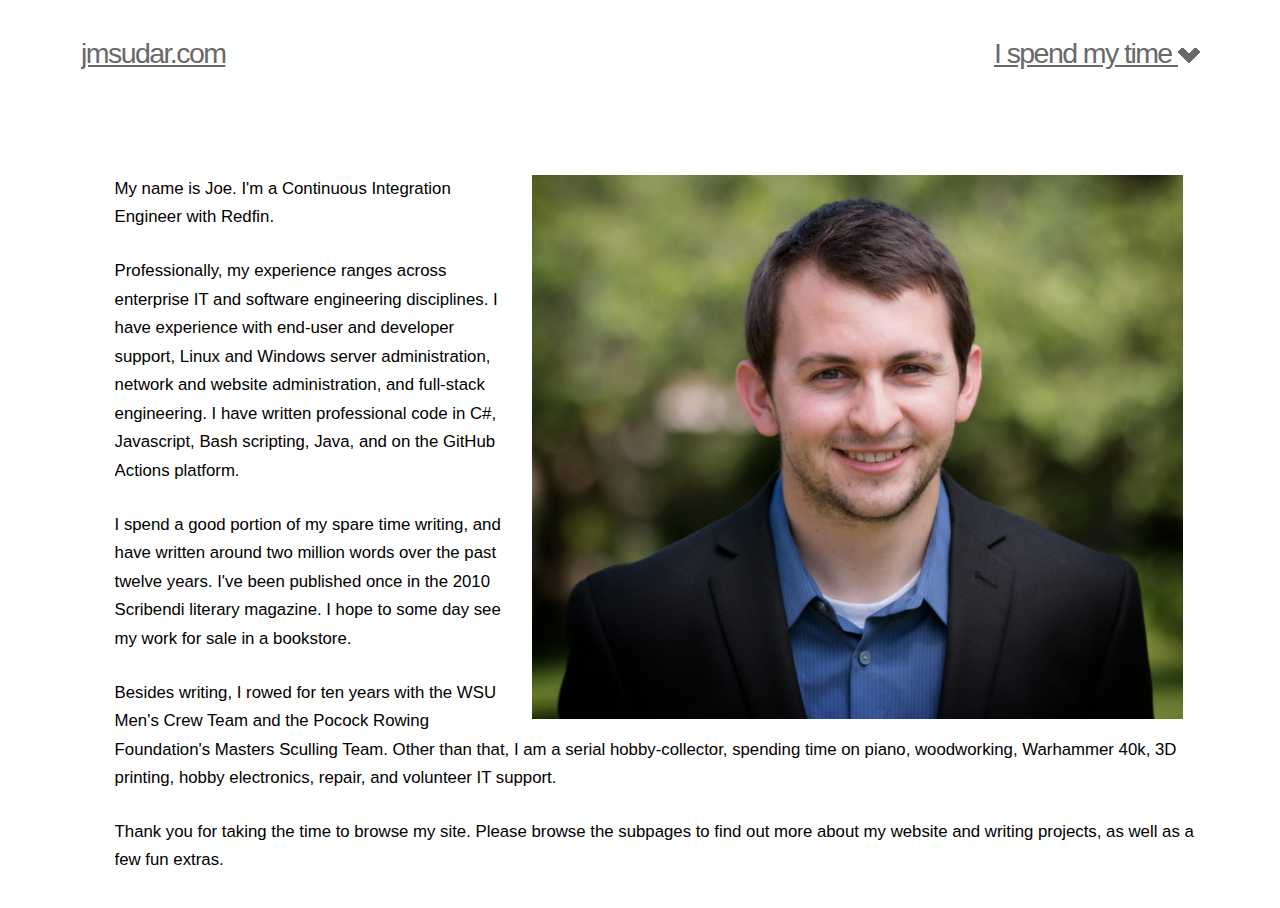
==== commit 6caed836: "Update index.html" ====
--- a/index.html
+++ b/index.html
@@ -8,11 +8,9 @@
         <meta name=viewport content="width=device-width, minimum-scale=1.0, maximum-scale=1.0"/>
 
         <link rel="apple-touch-icon" href="apple-touch-icon.png">
-        <!-- Place favicon.ico in the root directory -->
-	<!--<link type="text/css" rel="stylesheet" href="css/jquery.dropdown.min.css" />-->
-	<!--<script type="text/javascript" src="js/jquery-3.1.1.min.js"></script>-->	
-	<!--<script type="text/javascript" src="js/jquery.dropdown.min.js"></script>-->
-        <style>
+        <!--menus inspired by labs.abeautifulsite.net/jquery-dropdown-->
+        <!--styles inspired by https://varvy.com/pagespeed/wicked-fast.html-->
+	<style>
 		html{font:normal normal 105%/1.7 sans-serif}
 		a{color:#696969; !important}
 		.container{max-width:1120px;margin:0 auto;padding:0 30px;padding:0 1.5rem}
@@ -53,12 +51,14 @@
 		.jq-dropdown.jq-dropdown-tip.jq-dropdown-anchor-right:after {left: auto;right: 10px;}
 		.jq-dropdown.jq-dropdown-scroll .jq-dropdown-menu,
 		.jq-dropdown.jq-dropdown-scroll .jq-dropdown-panel {max-height: 180px;overflow: auto;}
-		.jq-dropdown .jq-dropdown-menu li {list-style: none;padding: 0 0;text-indent: 0;margin: 0;line-height: 18px;}
+		.jq-dropdown .jq-dropdown-menu li {list-style: none;padding: 0 0;text-indent: 0;margin: 0;line-height: 40px;}
 		.jq-dropdown .jq-dropdown-menu li > a,
-		.jq-dropdown .jq-dropdown-menu label {display: block;color: inherit;text-decoration: none;line-height: 18px;padding: 3px 15px;margin: 0;white-space: nowrap;}
+		.jq-dropdown .jq-dropdown-menu label {display: block;color: inherit;text-decoration: none;line-height: 40px;padding: 3px 15px;margin: 0;white-space: nowrap;}
 		.jq-dropdown .jq-dropdown-menu li > a:hover,
 		.jq-dropdown .jq-dropdown-menu label:hover {background-color: #f2f2f2;color: inherit;cursor: pointer;}
 		.jq-dropdown .jq-dropdown-menu .jq-dropdown-divider {font-size: 1px;border-top: solid 1px #e5e5e5;padding: 0;margin: 5px 0;}
+		#mobileSize{display: none;}
+		@media only screen and (max-width: 500px){#fullSize{display: none;}#mobileSize{display: block;}}
 	</style>
     </head>
     <body id="top">
@@ -71,21 +71,25 @@
 	<div class="grid">
 	<div class="unit span-grid">
 	<div class="head">        
-		<h2 style="float:left;"><a href="#">jmsudar.com</a></h2>
-		<h2 style="float:right;"><a href="#" data-jq-dropdown="#jq-dropdown-1">I spend my time <img src="[data-uri]" alt="down"></a></h2>
+		<h2 style="float:left;"><a href="index.html">jmsudar.com</a></h2>
+		<h2 style="float:right;"><a href="#" id="fullSize" data-jq-dropdown="#jq-dropdown-1">I spend my time <img src="[data-uri]" alt="down"></a>
+		<a href="#" id="mobileSize" data-jq-dropdown="#jq-dropdown-1"><img src="[data-uri]" alt="hamburger"></a></h2>
 	</div>
 	<div class="unit span-grid">
-	<div id="jq-dropdown-1" class="jq-dropdown jq-dropdown-tip">
+	<div id="jq-dropdown-1" class="jq-dropdown jq-dropdown-tip jq-dropdown-anchor-right">
     		<ul class="jq-dropdown-menu">
-        		<li><a href="#">Writing</a></li>
-        		<li><a href="#">Designing</a></li>
-        		<li><a href="#">Rowing</a></li>
+        		<li><a href="http://jmsudar.blogspot.com/">Writing</a></li>
+        		<li><a href="webpages.html">Designing</a></li>
+        		<li><a href="rowing.html">Rowing</a></li>
+			<li><a href="volunteering.html">Volunteering</a></li>
+			<li><a href="http://jmsudar.imgur.com/">Wargaming</a></li>
 		</ul>
 	</div>
 		<img src="[data-uri]" class="intro" alt="portrait">
-		<p>My name is Joe. I'm a Technology Operations Analyst with The Commerce Bank of Washington. My work days include database and web development, internal and client support, and network and server administration.</p>
-		<p>I spend a good portion of my spare time writing, and have written around a million and a half words over the past twelve years. I've been published once in the 2010 Scribendi literary magazine.</p>
-		<p>Besides writing, I've rowed since 2008 with the WSU Men's Crew Team and the Pocock Rowing Foundation's Masters Sculling Team.</p>
+		<p>My name is Joe. I'm a Continuous Integration Engineer with Redfin.</p>
+		<p>Professionally, my experience ranges across enterprise IT and software engineering disciplines. I have experience with end-user and developer support, Linux and Windows server administration, network and website administration, and full-stack engineering. I have written professional code in C#, Javascript, Bash scripting, Java, and on the GitHub Actions platform.</p>
+		<p>I spend a good portion of my spare time writing, and have written around two million words over the past twelve years. I've been published once in the 2010 Scribendi literary magazine. I hope to some day see my work for sale in a bookstore.</p>
+		<p>Besides writing, I rowed for ten years with the WSU Men's Crew Team and the Pocock Rowing Foundation's Masters Sculling Team. Other than that, I am a serial hobby-collector, spending time on piano, woodworking, Warhammer 40k, 3D printing, hobby electronics, repair, and volunteer IT support.</p>
 		<p>Thank you for taking the time to browse my site. Please browse the subpages to find out more about my website and writing projects, as well as a few fun extras.</p>
   	</div>
 	</div>
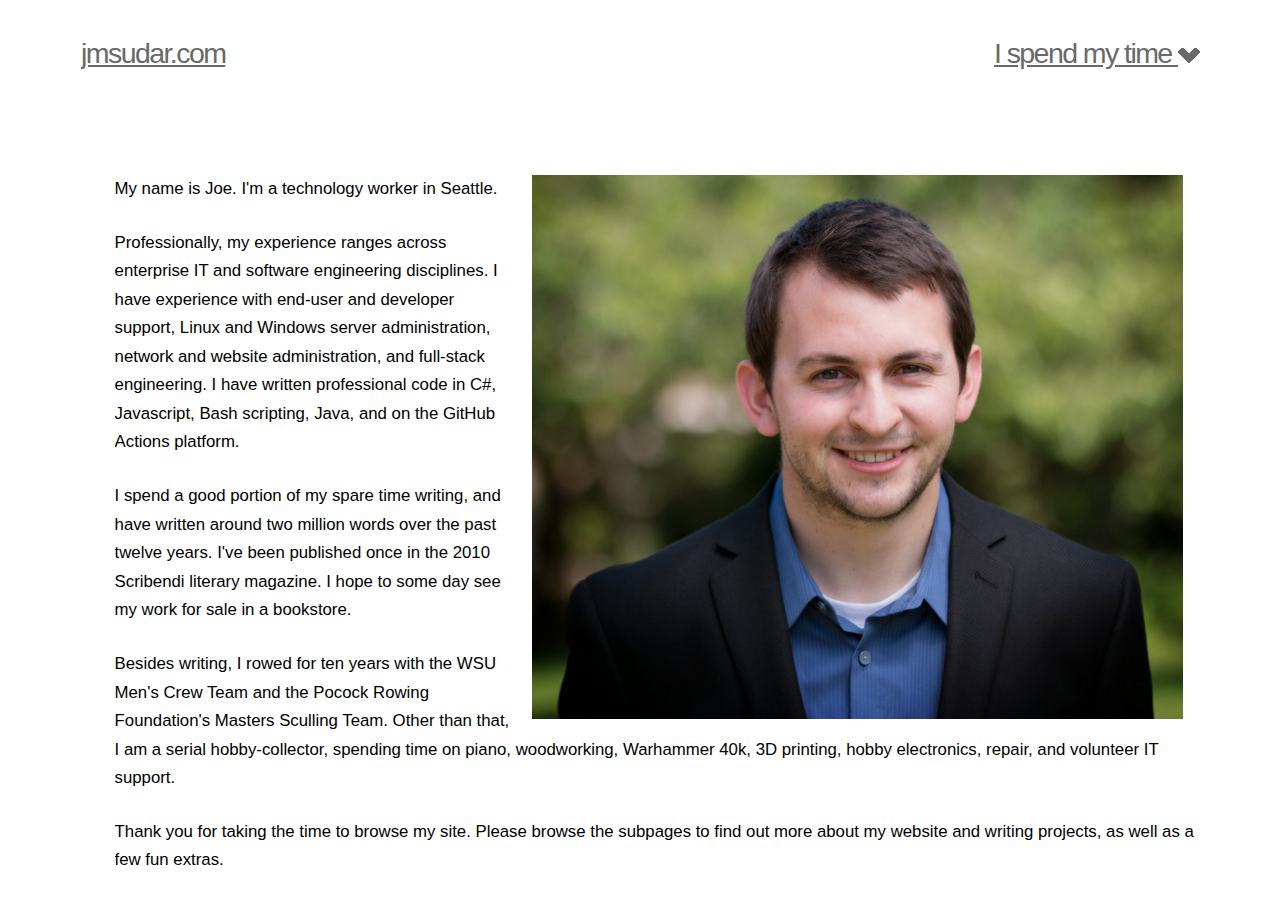
==== commit aaa723f6: "Update index.html" ====
--- a/index.html
+++ b/index.html
@@ -86,7 +86,7 @@
 		</ul>
 	</div>
 		<img src="[data-uri]" class="intro" alt="portrait">
-		<p>My name is Joe. I'm a Continuous Integration Engineer with Redfin.</p>
+		<p>My name is Joe. I'm a technology worker in Seattle.</p>
 		<p>Professionally, my experience ranges across enterprise IT and software engineering disciplines. I have experience with end-user and developer support, Linux and Windows server administration, network and website administration, and full-stack engineering. I have written professional code in C#, Javascript, Bash scripting, Java, and on the GitHub Actions platform.</p>
 		<p>I spend a good portion of my spare time writing, and have written around two million words over the past twelve years. I've been published once in the 2010 Scribendi literary magazine. I hope to some day see my work for sale in a bookstore.</p>
 		<p>Besides writing, I rowed for ten years with the WSU Men's Crew Team and the Pocock Rowing Foundation's Masters Sculling Team. Other than that, I am a serial hobby-collector, spending time on piano, woodworking, Warhammer 40k, 3D printing, hobby electronics, repair, and volunteer IT support.</p>
